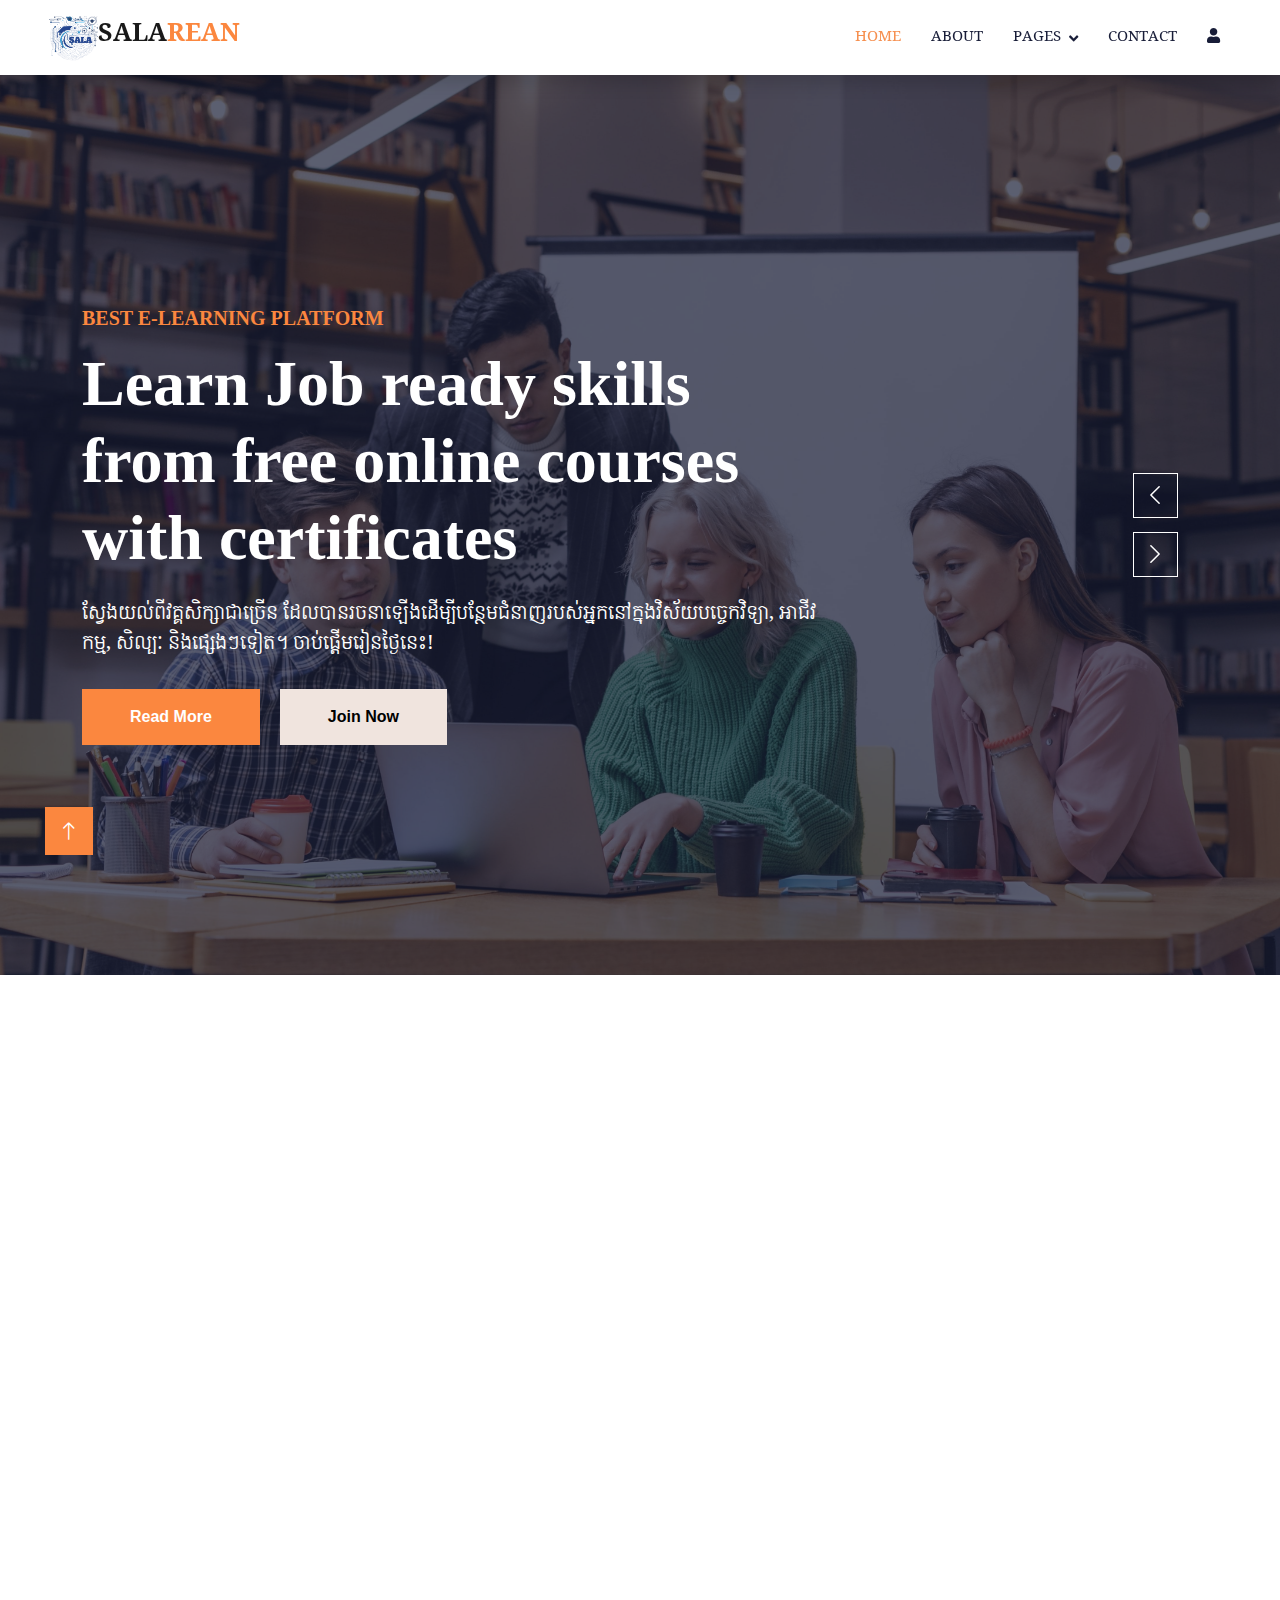
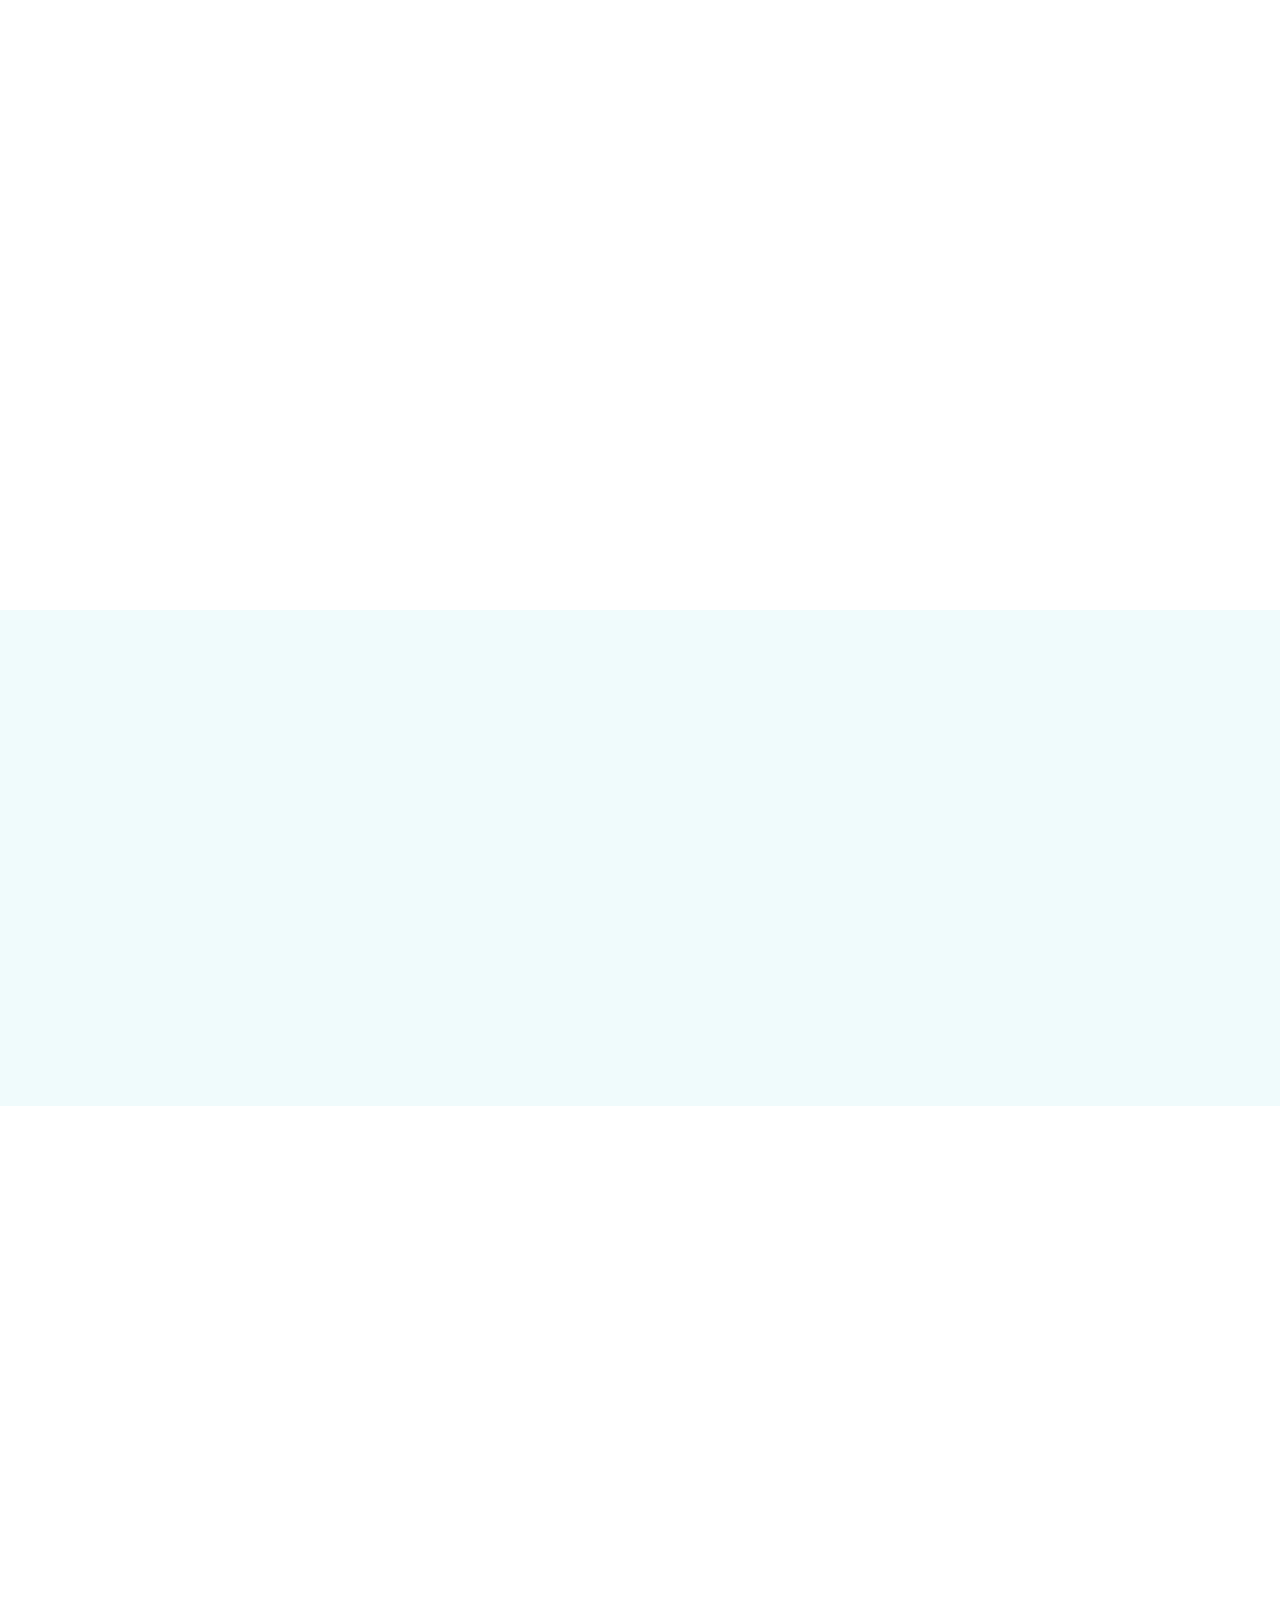
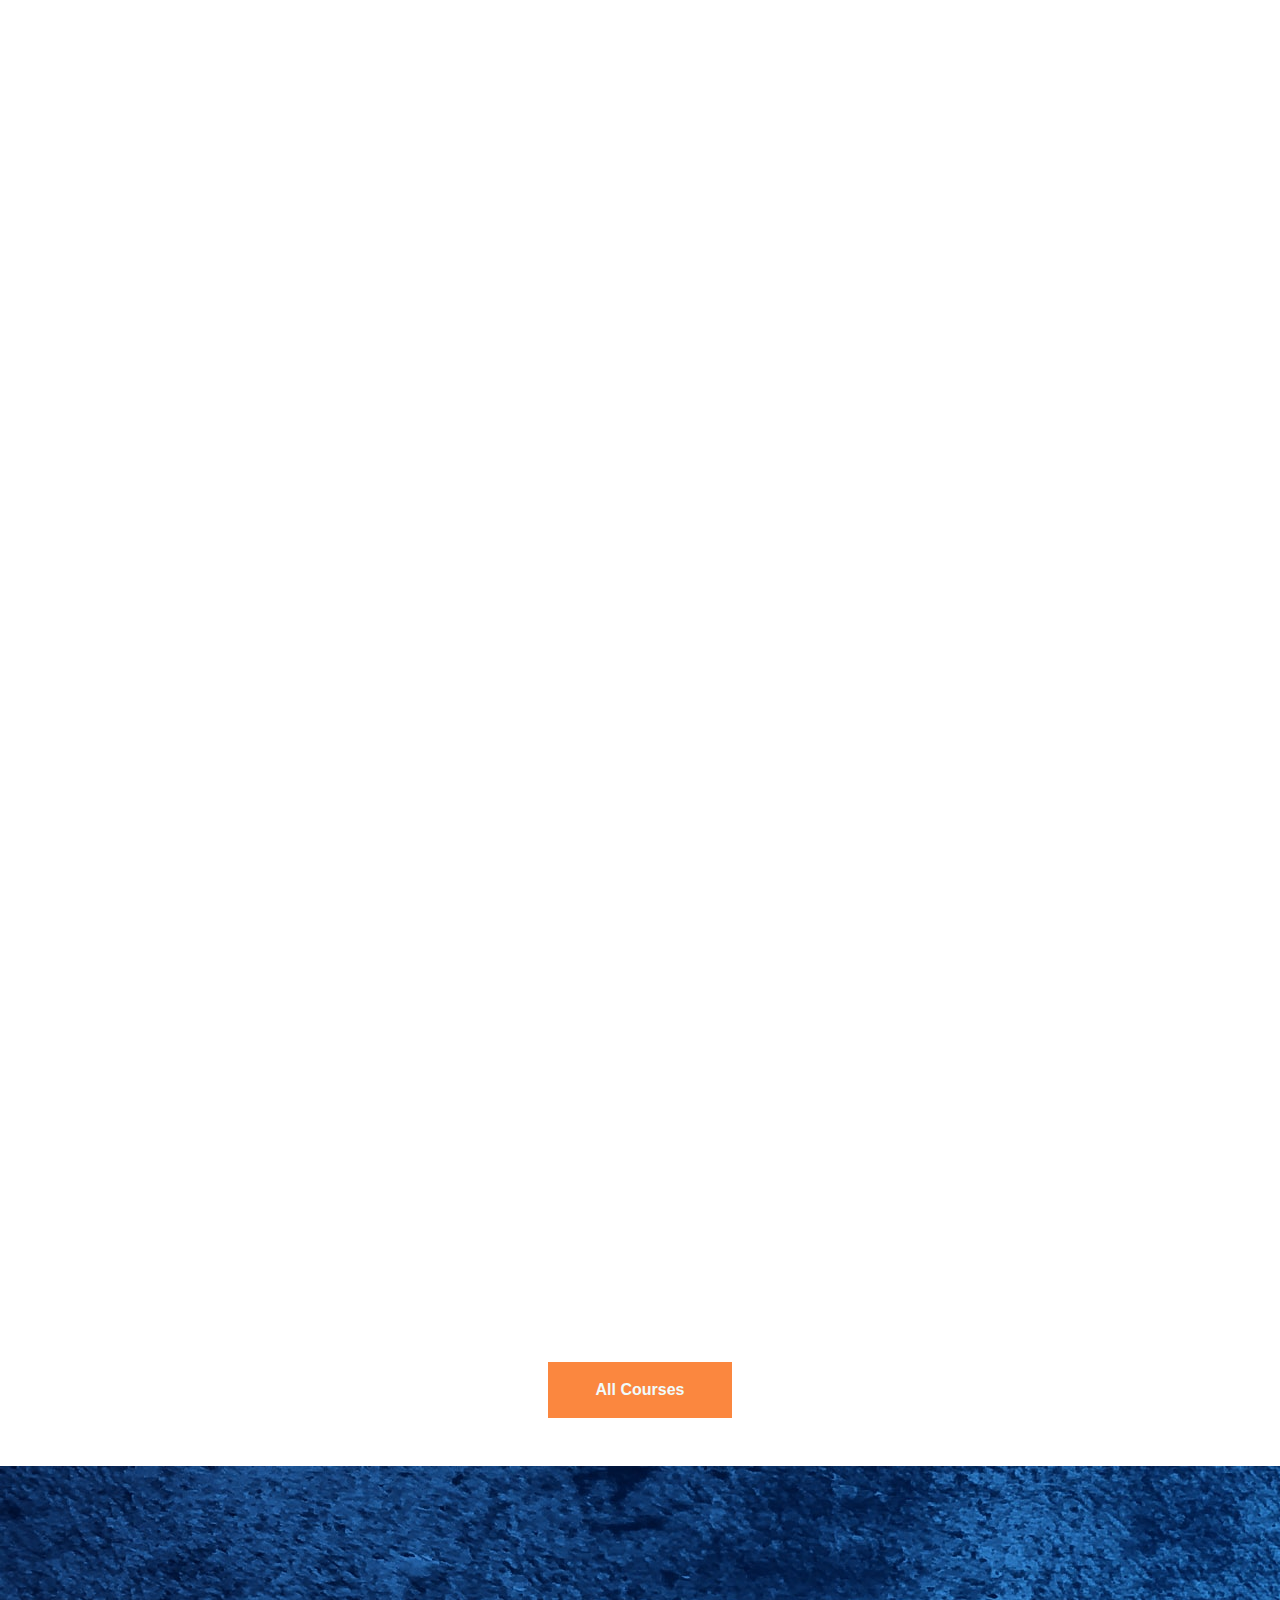
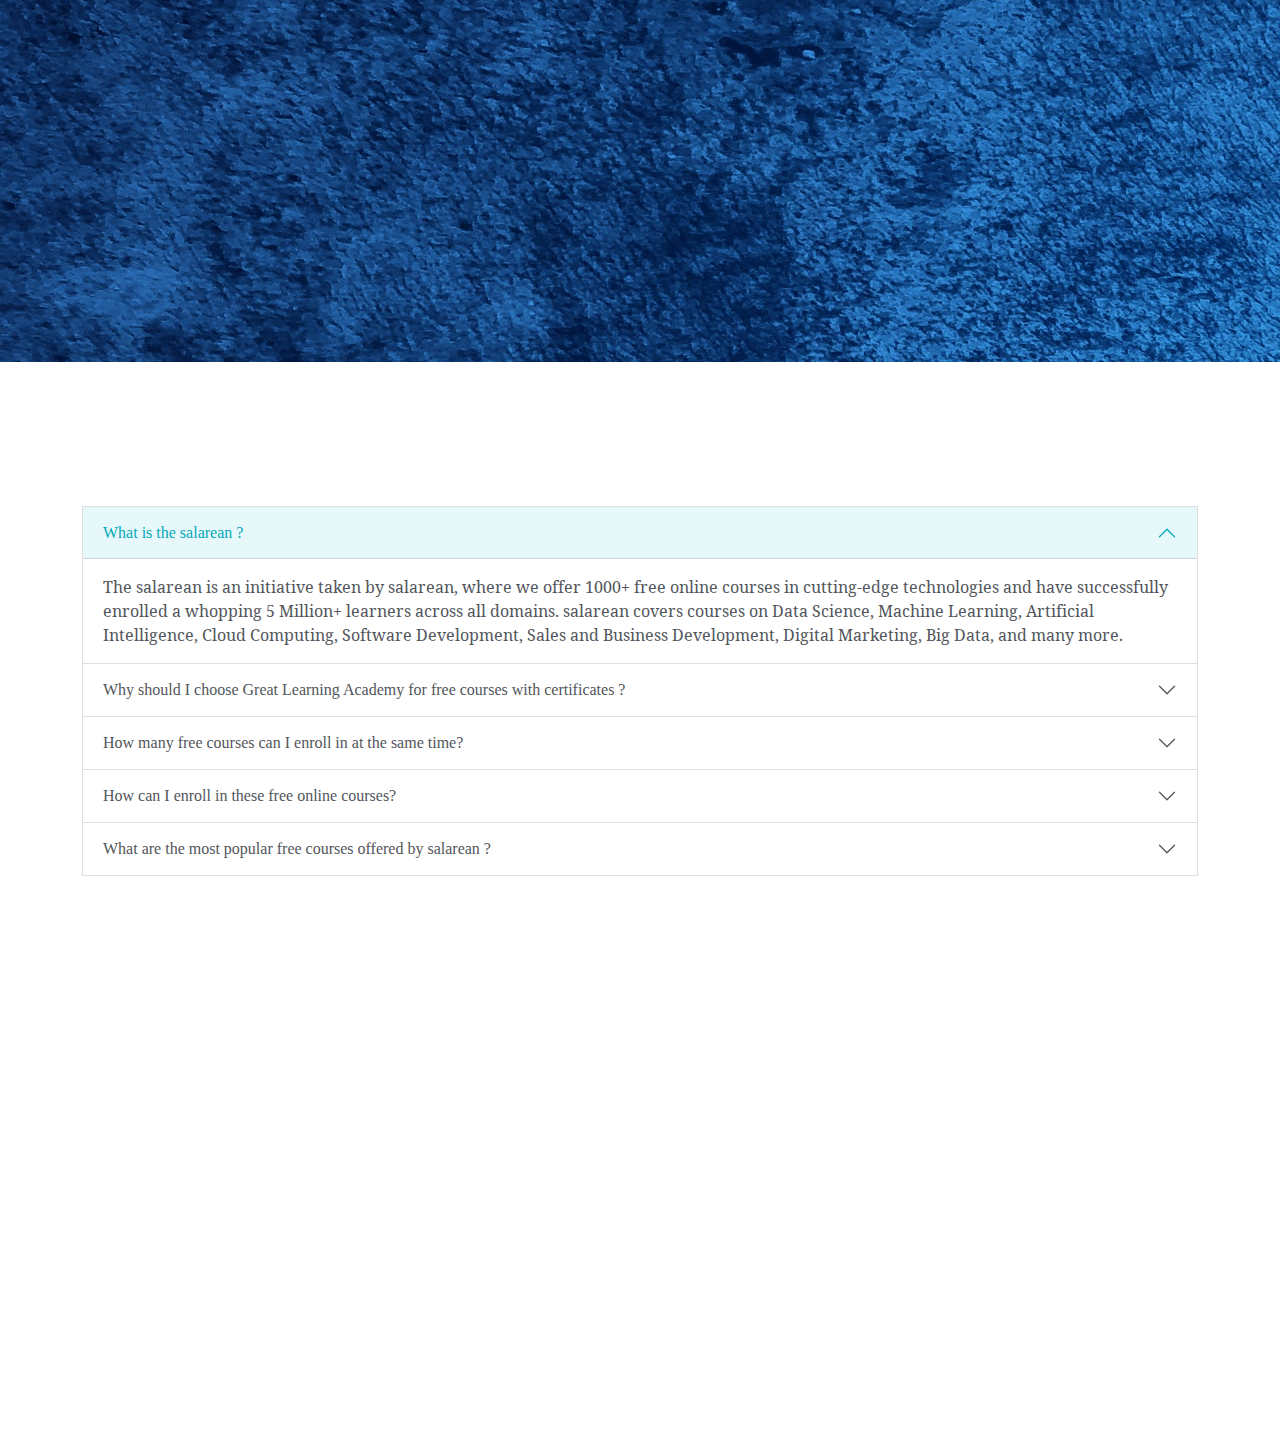
==== index.html @ c283421f "first commit" ====
<!DOCTYPE html>
<html lang="en">

<head>
    <meta charset="utf-8">
    <title>Sala Rean: About Us</title>
    <meta content="width=device-width, initial-scale=1.0" name="viewport">
    <meta content="" name="keywords">
    <meta content="" name="description">

    <!-- Favicon -->
    <link href="img/salarean.png" rel="icon">

    <!-- Google Web Fonts -->
    <link rel="preconnect" href="https://fonts.googleapis.com">
    <link rel="preconnect" href="https://fonts.gstatic.com" crossorigin>
    <link rel="preconnect" href="https://fonts.googleapis.com">
    <link rel="preconnect" href="https://fonts.gstatic.com" crossorigin>
    <link href="https://fonts.googleapis.com/css2?family=Koh+Santepheap:wght@100;300;400;700;900&display=swap" rel="stylesheet">

    <!-- Icon Font Stylesheet -->
    <link href="https://cdnjs.cloudflare.com/ajax/libs/font-awesome/5.10.0/css/all.min.css" rel="stylesheet">
    <link href="https://cdn.jsdelivr.net/npm/bootstrap-icons@1.4.1/font/bootstrap-icons.css" rel="stylesheet">

    <!-- Libraries Stylesheet -->
    <link href="lib/animate/animate.min.css" rel="stylesheet">
    <link href="lib/owlcarousel/assets/owl.carousel.min.css" rel="stylesheet">

    <!-- Customized Bootstrap Stylesheet -->
    <link href="css/bootstrap.min.css" rel="stylesheet">

    <!-- Template Stylesheet -->
    <link href="css/style.css" rel="stylesheet">
</head>

<body>
    <!-- Spinner Start -->
    <div id="spinner" class="show bg-white position-fixed translate-middle w-100 vh-100 top-50 start-50 d-flex align-items-center justify-content-center">
        <div class="spinner-border text-primary" style="width: 3rem; height: 3rem;" role="status">
            <span class="sr-only">Loading...</span>
        </div>
    </div>
    <!-- Spinner End -->


    <!-- Navbar Start -->
    <nav class="navbar navbar-expand-lg bg-white navbar-light shadow sticky-top p-0">
        <a href="index.html" class="navbar-brand d-flex align-items-center px-4 px-lg-5">
            <p class="m-0 fw-bold" style="font-size: 25px;"><img src="img/salarean.png" alt="" height="50px">SALA<span style="color: #fb873f;">REAN</span></p>
        </a>
        <button type="button" class="navbar-toggler me-4" data-bs-toggle="collapse" data-bs-target="#navbarCollapse">
            <span class="navbar-toggler-icon"></span>
        </button>
        <div class="collapse navbar-collapse" id="navbarCollapse">
            <div class="navbar-nav ms-auto p-4 p-lg-0">
                <a href="index.html" class="nav-item nav-link active">Home</a>
                <a href="about.html" class="nav-item nav-link">About</a>
                <div class="nav-item dropdown">
                    <a href="#" class="nav-link dropdown-toggle" data-bs-toggle="dropdown">Pages</a>
                    <div class="dropdown-menu fade-down m-0">
                        <a href="team.html" class="dropdown-item">Our Team</a>
                        <a href="testimonial.html" class="dropdown-item">Testimonial</a>

                    </div>
                </div>
                <a href="contact.html" class="nav-item nav-link">Contact</a>
                <a href="login.html" class="nav-item nav-link"><i class="fa fa-user"></i></a>
                <a href="#" class="nav-item nav-link">

                    <div id="google_translate_element">
                    </div>


                </a>
            </div>
        </div>
    </nav>
    <!-- Navbar End -->


    <!-- Carousel Start -->
    <div class="container-fluid p-0 mb-4">
        <div class="owl-carousel header-carousel position-relative">
            <div class="owl-carousel-item position-relative">
                <img class="img-fluid" src="img/carousel-1.jpg" alt="">
                <div class="position-absolute top-0 start-0 w-100 h-100 d-flex align-items-center" style="background: rgba(24, 29, 56, .7);">
                    <div class="container">
                        <div class="row justify-content-start">
                            <div class="col-sm-10 col-lg-8">
                                <h5 class=" text-uppercase mb-3 animated slideInDown" style="color: #fb873f;">Best E-learning platform</h5>
                                <h1 class="display-3 text-white animated slideInDown">Learn Job ready skills from free online courses with certificates</h1>
                                <p class="text-white mb-4 pb-2">ស្វែងយល់ពីវគ្គសិក្សាជាច្រើន ដែលបានរចនាឡើងដើម្បីបន្ថែមជំនាញរបស់អ្នកនៅក្នុងវិស័យបច្ចេកវិទ្យា, អាជីវកម្ម, សិល្បៈ និងផ្សេងៗទៀត។ ចាប់ផ្តើមរៀនថ្ងៃនេះ!</p>

                                <a href="about.html" class="btn btn-primary py-md-3 px-md-5 me-3 animated slideInLeft">Read More</a>
                                <a href="signup.html" class="btn btn-light py-md-3 px-md-5 animated slideInRight">Join
                                    Now</a>
                            </div>
                        </div>
                    </div>
                </div>
            </div>
            <div class="owl-carousel-item position-relative">
                <img class="img-fluid" src="img/carousel-2.jpg" alt="">
                <div class="position-absolute top-0 start-0 w-100 h-100 d-flex align-items-center" style="background: rgba(24, 29, 56, .7);">
                    <div class="container">
                        <div class="row justify-content-start">
                            <div class="col-sm-10 col-lg-8">
                                <h5 class=" text-uppercase mb-3 animated slideInDown" style="color: #fb873f;">Welcome to salarean</h5>
                                <h1 class="display-3 text-white animated slideInDown">Interactive Learning Experience
                                </h1>
                                <p class="text-white mb-4 pb-2">ចូលរួមជាមួយមេរៀនអន្តរកម្ម, កំណត់សំណួរ និងគម្រោង។ បទពិសោធន៍ការរៀនដោយផ្ទាល់ដែលធ្វើអោយអ្នកមានការចាប់អារម្មណ៍ និងមានមហិច្ឆេទ។</p>

                                <a href="about.html" class="btn btn-primary py-md-3 px-md-5 me-3 animated slideInLeft">Read More</a>
                                <a href="signup.html" class="btn btn-light py-md-3 px-md-5 animated slideInRight">Join
                                    Now</a>
                            </div>
                        </div>
                    </div>
                </div>
            </div>
        </div>
    </div>
    <!-- Carousel End -->


    <!-- Service Start -->
    <div class="container-xxl py-5">
        <div class="container">
            <div class="row g-2 text-center">
                <div class="col-12 wow fadeInUp" data-wow-delay="0.3s">
                    <h1 style="color: #fb873f;">Invest in your professional goals with salarean</h1>
                    <p class="mb-5">ទទួលបានការចូលប្រើដំណើរការយ៉ាងគ្មានគ្រោះថ្នាក់ទៅលើប្រហែល 90% នៃមេរៀន, គម្រោង, ការបណ្តុះបណ្តាលពិសេស និងបញ្ហាបញ្ជាក់វិជ្ជាជីវៈលើ Coursera ដែលត្រូវបានបង្រៀនដោយគ្រូបង្រៀនល្អបំផុត។</p>

                </div>
            </div>
            <div class="row g-4">
                <div class="col-lg-3 col-sm-6 wow fadeInUp" data-wow-delay="0.1s">
                    <div class="service-item text-center pt-3 shadow">
                        <div class="p-4">
                            <img src="img/icon1.png" alt="" width="60px" class="mb-4">
                            <h5 class="mb-3">Learn anything</h5>
                            <p>Explore any interest or trending topic, take prerequisites, and advance your skills</p>
                        </div>
                    </div>
                </div>
                <div class="col-lg-3 col-sm-6 wow fadeInUp" data-wow-delay="0.3s">
                    <div class="service-item text-center pt-3 shadow">
                        <div class="p-4">
                            <img src="img/icon2.png" alt="" width="60px" class="mb-4">
                            <h5 class="mb-3">Save money</h5>
                            <p>Spend less money on your learning if you plan to take multiple courses this year</p>
                        </div>
                    </div>
                </div>
                <div class="col-lg-3 col-sm-6 wow fadeInUp" data-wow-delay="0.5s">
                    <div class="service-item text-center pt-3 shadow">
                        <div class="p-4">
                            <img src="img/icon3.png" alt="" width="60px" class="mb-4">
                            <h5 class="mb-3">Flexible learning</h5>
                            <p>Learn at your own pace, move between multiple courses, or switch to a different course
                            </p>
                        </div>
                    </div>
                </div>
                <div class="col-lg-3 col-sm-6 wow fadeInUp" data-wow-delay="0.7s">
                    <div class="service-item text-center pt-3 shadow">
                        <div class="p-4">
                            <img src="img/icon4.png" alt="" width="60px" class="mb-4">
                            <h5 class="mb-3">Unlimited certificates</h5>
                            <p>Earn a certificate for every learning program that you complete at no additional cost</p>
                        </div>
                    </div>
                </div>
            </div>
        </div>
    </div>
    <!-- Service End -->


    <!-- About Start -->
    <div class="container-xxl py-5">
        <div class="container">
            <div class="row g-5">
                <div class="col-lg-6 wow fadeInUp" data-wow-delay="0.1s" style="min-height: 400px;">
                    <div class="position-relative h-100">
                        <img class="img-fluid position-absolute w-100 h-100" src="img/about.jpg" alt="" style="object-fit: cover;">
                    </div>
                </div>
                <div class="col-lg-6 wow fadeInUp" data-wow-delay="0.3s">
                    <h6 class="section-title bg-white text-start pe-3">About Us</h6>
                    <h1 class="mb-4" style="color: #fb873f;">Welcome to salarean</h1>
                    <p class="mb-4">At salarean, យើងជឿនឹងបទពិសោធន៍ការសិក្សាដែលអាចចូលដំណើរការបាន និងមានភាពច្នៃប្រឌិតដែលត្រូវបានប្ដូរតាមកាលវិភាគនិងស្ទីលការសិក្សារបស់អ្នក។ ចូលរួមជាមួយយើងក្នុងការទទួលយកអនាគតនៃការអប់រំ និងបើកកម្រិតសមត្ថភាពរបស់អ្នកជាមួយមេរៀនអនឡាញដែលជាដំណើរការសំខាន់របស់យើង។</p>
                    <p class="mb-4"> Welcom to salarean, ផ្លូវចូលរបស់អ្នកទៅកាន់ឱកាសការសិក្សាដែលគ្មានព្រំដែន។ យើងកត់សម្គាល់ក្នុងការធ្វើឱ្យការអប់រំកាន់តែប្រសើរ, ផ្តល់នូវប្រភេទមេរៀនជាច្រើនដែលត្រូវបានបង្រៀនដោយអ្នកជំនាញក្នុងវិស័យ។ បេសកកម្មរបស់យើងគឺការផ្តល់អំណាចដល់អ្នកសិក្សាសកល,
                        បង្កើតជាវេទិកាដែលមានភាពផ្តល់ជូនពីសហគមន៍ដែលជាពេលវេលាប្រហែលគ្មានខ្នាត។
                    </p>
                    <div class="row gy-2 gx-4 mb-4">
                        <div class="col-sm-6">
                            <p class="mb-0"><i class="fa fa-arrow-right  me-2"></i>Expert Instructors</p>
                        </div>
                        <div class="col-sm-6">
                            <p class="mb-0"><i class="fa fa-arrow-right me-2"></i>Live Interactive Sessions</p>
                        </div>
                        <div class="col-sm-6">
                            <p class="mb-0"><i class="fa fa-arrow-right me-2"></i>Comprehensive Course Catalog</p>
                        </div>
                        <div class="col-sm-6">
                            <p class="mb-0"><i class="fa fa-arrow-right me-2"></i>Community Engagement</p>
                        </div>
                        <div class="col-sm-6">
                            <p class="mb-0"><i class="fa fa-arrow-right me-2"></i>Personalized Learning Paths</p>
                        </div>
                        <div class="col-sm-6">
                            <p class="mb-0"><i class="fa fa-arrow-right me-2"></i>Certification and Recognition</p>
                        </div>
                    </div>
                    <a class="btn text-light py-3 px-5 mt-2" href="about.html">Read More</a>
                </div>
            </div>
        </div>
    </div>
    <!-- About End -->




    <!-- Banner-1 Start -->
    <div class="container-xxl py-5 pt-5 bg-light">
        <div class="container">
            <div class="row g-5 ">
                <div class="col-lg-6 p-5 wow fadeInUp" data-wow-delay="0.3s">

                    <h1 class="mb-4" style="color: #fb873f;">Explore Free Courses</h1>
                    <p class="mb-4">ចាប់ផ្តើមដំណើរការសិក្សារបស់អ្នកនៅ Great Learning Academy ដោយមិនគិតថ្លៃជាមួយមេរៀនមូលដ្ឋានខ្លីៗរបស់យើងក្នុងដែនកម្រិតជាច្រើនដែលត្រូវការជាពិសេស។</p>


                    <a class="btn text-light py-3 px-5 mt-2" href="signup.html">Start For Free</a>
                </div>
                <div class="col-lg-6 wow fadeInUp" data-wow-delay="0.1s" style="min-height: 400px;">
                    <div class="position-relative h-100">
                        <img class="img-fluid position-absolute w-100 h-100" src="img/banner-1.jpg" alt="" style="object-fit: cover;">
                    </div>
                </div>
            </div>
        </div>
    </div>
    <!-- Banner-1 End -->



    <!-- Categories Start -->
    <div class="container-xxl py-5 category">
        <div class="container">
            <div class="text-center wow fadeInUp" data-wow-delay="0.1s">
                <h6 class="section-title bg-white text-center px-3">Categories</h6>
                <h1 class="mb-5" style="color: #fb873f;">Popular Topics to Explore</h1>
            </div>
            <div class="row g-2 m-2">
                <div class="col-lg-3 col-md-6  text-center">
                    <div class="content shadow p-3 mb-2 wow fadeInUp" data-wow-delay="0.3s">

                        <img src="img/cat1.png" class="img-fluid" alt="categories"></i>

                        <h5 class="my-2">
                            <a href="#" class="text-center">Microsoft Excel</a>
                        </h5>
                    </div>
                </div>
                <div class="col-lg-3 col-md-6  text-center">
                    <div class="content shadow p-3 mb-2 wow fadeInUp" data-wow-delay="0.3s">

                        <img src="img/cat2.png" class="img-fluid" alt="categories"></i>

                        <h5 class="my-2">
                            <a href="#" class="text-center"> AWS</a>
                        </h5>
                    </div>
                </div>
                <div class="col-lg-3 col-md-6  text-center">
                    <div class="content shadow p-3 mb-2 wow fadeInUp" data-wow-delay="0.3s">

                        <img src="img/cat3.png" class="img-fluid" alt="categories"></i>

                        <h5 class="my-2">
                            <a href="#" class="text-center">Python</a>
                        </h5>
                    </div>
                </div>
                <div class="col-lg-3 col-md-6  text-center">
                    <div class="content shadow p-3 mb-2 wow fadeInUp" data-wow-delay="0.3s">

                        <img src="img/cat4.png" class="img-fluid" alt="categories"></i>

                        <h5 class="my-2">
                            <a href="#" class="text-center">Java</a>
                        </h5>
                    </div>
                </div>
                <div class="col-lg-3 col-md-6  text-center">
                    <div class="content shadow p-3 mb-2 wow fadeInUp" data-wow-delay="0.3s">

                        <img src="img/cat5.png" class="img-fluid" alt="categories"></i>

                        <h5 class="my-2">
                            <a href="#" class="text-center">Web Design</a>
                        </h5>
                    </div>
                </div>
                <div class="col-lg-3 col-md-6  text-center">
                    <div class="content shadow p-3 mb-2 wow fadeInUp" data-wow-delay="0.3s">

                        <img src="img/cat6.png" class="img-fluid" alt="categories"></i>

                        <h5 class="my-2">
                            <a href="#" class="text-center">Web Development</a>
                        </h5>
                    </div>
                </div>
                <div class="col-lg-3 col-md-6  text-center">
                    <div class="content shadow p-3 mb-2 wow fadeInUp" data-wow-delay="0.3s">

                        <img src="img/cat7.png" class="img-fluid" alt="categories"></i>

                        <h5 class="my-2">
                            <a href="#" class="text-center">MySQL</a>
                        </h5>
                    </div>
                </div>
                <div class="col-lg-3 col-md-6  text-center">
                    <div class="content shadow p-3 mb-2 wow fadeInUp" data-wow-delay="0.3s">

                        <img src="img/cat8.png" class="img-fluid" alt="categories"></i>

                        <h5 class="my-2">
                            <a href="#" class="text-center">UI/UX Design</a>
                        </h5>
                    </div>
                </div>
            </div>
        </div>
    </div>
    <!-- Categories End -->


    <!-- Courses Start -->
    <div class="container-xxl py-5">
        <div class="container">
            <div class="text-center wow fadeInUp" data-wow-delay="0.1s">
                <h6 class="section-title bg-white text-center px-3">Popular Courses</h6>
                <h1 class="mb-5" style="color: #fb873f;">Explore new and trending free online courses</h1>
            </div>
            <div class="row g-4 py-2">
                <div class="col-lg-3 col-md-6 wow fadeInUp" data-wow-delay="0.1s">
                    <div class="course-item shadow">
                        <div class="position-relative overflow-hidden text-light image">
                            <img class="img-fluid" src="img/course-1.jpg" alt="">
                            <div style="position:absolute;top: 15px;left: 16px; font-size:12px; border-radius:3px; background-color:#fb873f;" class="px-2 py-1 fw-bold text-uppercase">FREE</div>

                        </div>
                        <div class="p-2 pb-0">

                            <h5 class="mb-1"><a href="single.html" class="text-dark">HTML Course for Beginners </a></h5>
                        </div>
                        <div class="d-flex">
                            <small class="flex-fill text-center py-1 px-2"><i class="fa fa-star text-warning me-2"></i>
                                4.55</small>
                            <small class="flex-fill text-center py-1 px-2"><i class="fa fa-user-graduate me-2"></i>5.8L+
                                Learners
                            </small>
                            <small class="flex-fill text-center py-1 px-2"><i
                                    class="fa fa-user me-2"></i>Beginner</small>
                        </div>
                        <div class="d-flex">
                            <small class="flex-fill text-left p-2 px-2"><i class="fa fa-clock me-2"></i>2.0
                                Hrs</small>
                            <small class="py-1 px-2 fw-bold fs-6 text-center">₹ 0</small>
                            <small class=" text-primary py-1 px-2 fw-bold fs-6" style="float:right;"><a href="#">Enroll
                                    Now </a><i class="fa fa-chevron-right me-2 fs-10"></i></small>
                        </div>
                    </div>
                </div>
                <div class="col-lg-3 col-md-6 wow fadeInUp" data-wow-delay="0.1s">
                    <div class="course-item shadow">
                        <div class="position-relative overflow-hidden text-light image">
                            <img class="img-fluid" src="img/course-2.jpg" alt="">
                            <div style="position:absolute;top: 15px;left: 16px; font-size:12px; border-radius:3px; background-color:#0ed44c;" class="px-2 py-1 fw-bold text-uppercase">PAID</div>

                        </div>
                        <div class="p-2 pb-0">

                            <h5 class="mb-1">Front End Development-CSS
                            </h5>
                        </div>
                        <div class="d-flex">
                            <small class="flex-fill text-center py-1 px-2"><i class="fa fa-star text-warning me-2"></i>
                                4.55</small>
                            <small class="flex-fill text-center py-1 px-2"><i class="fa fa-user-graduate me-2"></i>5.2L+
                                Learners
                            </small>
                            <small class="flex-fill text-center py-1 px-2"><i
                                    class="fa fa-user me-2"></i>Beginner</small>
                        </div>
                        <div class="d-flex">
                            <small class="flex-fill text-left p-2 px-2"><i class="fa fa-clock me-2"></i>4.0
                                Hrs</small>
                            <small class="py-1 px-2 fw-bold fs-6 text-center">₹ 199</small>
                            <small class=" text-primary py-1 px-2 fw-bold fs-6" style="float:right;"><a href="#">Enroll
                                    Now </a><i class="fa fa-chevron-right me-2 fs-10"></i></small>
                        </div>
                    </div>
                </div>
                <div class="col-lg-3 col-md-6 wow fadeInUp" data-wow-delay="0.1s">
                    <div class="course-item shadow">
                        <div class="position-relative overflow-hidden text-light image">
                            <img class="img-fluid" src="img/course-3.jpg" alt="">
                            <div style="position:absolute;top: 15px;left: 16px; font-size:12px; border-radius:3px; background-color:#fb873f;" class="px-2 py-1 fw-bold text-uppercase">FREE</div>

                        </div>
                        <div class="p-2 pb-0">

                            <h5 class="mb-1">Introduction to JavaScript
                            </h5>
                        </div>
                        <div class="d-flex">
                            <small class="flex-fill text-center py-1 px-2"><i class="fa fa-star text-warning me-2"></i>
                                4.46</small>
                            <small class="flex-fill text-center py-1 px-2"><i class="fa fa-user-graduate me-2"></i>76L+
                                Learners
                            </small>
                            <small class="flex-fill text-center py-1 px-2"><i
                                    class="fa fa-user me-2"></i>Beginner</small>
                        </div>
                        <div class="d-flex">
                            <small class="flex-fill text-left p-2 px-2"><i class="fa fa-clock me-2"></i>2.5
                                Hrs</small>
                            <small class="py-1 px-2 fw-bold fs-6 text-center">₹ 0</small>
                            <small class=" text-primary py-1 px-2 fw-bold fs-6" style="float:right;"><a href="#">Enroll
                                    Now </a><i class="fa fa-chevron-right me-2 fs-10"></i></small>
                        </div>
                    </div>
                </div>
                <div class="col-lg-3 col-md-6 wow fadeInUp" data-wow-delay="0.1s">
                    <div class="course-item shadow">
                        <div class="position-relative overflow-hidden text-light image">
                            <img class="img-fluid" src="img/course-4.jpg" alt="">
                            <div style="position:absolute;top: 15px;left: 16px; font-size:12px; border-radius:3px; background-color:#0ed44c;" class="px-2 py-1 fw-bold text-uppercase">PAID</div>

                        </div>
                        <div class="p-2 pb-0">

                            <h5 class="mb-1">Python Programming
                            </h5>
                        </div>
                        <div class="d-flex">
                            <small class="flex-fill text-center py-1 px-2"><i class="fa fa-star text-warning me-2"></i>
                                3.54</small>
                            <small class="flex-fill text-center py-1 px-2"><i class="fa fa-user-graduate me-2"></i>3.3L+
                                Learners
                            </small>
                            <small class="flex-fill text-center py-1 px-2"><i
                                    class="fa fa-user me-2"></i>Beginner</small>
                        </div>
                        <div class="d-flex">
                            <small class="flex-fill text-left p-2 px-2"><i class="fa fa-clock me-2"></i>3.0
                                Hrs</small>
                            <small class="py-1 px-2 fw-bold fs-6 text-center">₹ 299</small>
                            <small class=" text-primary py-1 px-2 fw-bold fs-6" style="float:right;"><a href="#">Enroll
                                    Now </a><i class="fa fa-chevron-right me-2 fs-10"></i></small>
                        </div>
                    </div>
                </div>
                <div class="col-lg-3 col-md-6 wow fadeInUp" data-wow-delay="0.1s">
                    <div class="course-item shadow">
                        <div class="position-relative overflow-hidden text-light image">
                            <img class="img-fluid" src="img/course-5.jpg" alt="">
                            <div style="position:absolute;top: 15px;left: 16px; font-size:12px; border-radius:3px; background-color:#fb873f;" class="px-2 py-1 fw-bold text-uppercase">FREE</div>

                        </div>
                        <div class="p-2 pb-0">

                            <h5 class="mb-1">SQL for Data Science
                            </h5>
                        </div>
                        <div class="d-flex">
                            <small class="flex-fill text-center py-1 px-1"><i class="fa fa-star text-warning me-2"></i>
                                4.54</small>
                            <small class="flex-fill text-center py-1 px-1"><i class="fa fa-user-graduate me-2"></i>1.3L+
                                Learners
                            </small>
                            <small class="flex-fill text-center py-1 px-1"><i
                                    class="fa fa-user me-2"></i>Intermediate</small>
                        </div>
                        <div class="d-flex">
                            <small class="flex-fill text-left p-2 px-2"><i class="fa fa-clock me-2"></i>5.0
                                Hrs</small>
                            <small class="py-1 px-2 fw-bold fs-6 text-center">₹ 0</small>
                            <small class=" text-primary py-1 px-2 fw-bold fs-6" style="float:right;"><a href="#">Enroll
                                    Now </a><i class="fa fa-chevron-right me-2 fs-10"></i></small>
                        </div>
                    </div>
                </div>
                <div class="col-lg-3 col-md-6 wow fadeInUp" data-wow-delay="0.1s">
                    <div class="course-item shadow">
                        <div class="position-relative overflow-hidden text-light image">
                            <img class="img-fluid" src="img/course-6.jpg" alt="">
                            <div style="position:absolute;top: 15px;left: 16px; font-size:12px; border-radius:3px; background-color:#fb873f;" class="px-2 py-1 fw-bold text-uppercase">FREE</div>

                        </div>
                        <div class="p-2 pb-0">

                            <h5 class="mb-1">ChatGPT for Beginners
                            </h5>
                        </div>
                        <div class="d-flex">
                            <small class="flex-fill text-center py-1 px-2"><i class="fa fa-star text-warning me-2"></i>
                                3.55</small>
                            <small class="flex-fill text-center py-1 px-2"><i class="fa fa-user-graduate me-2"></i>3.5L+
                                Learners
                            </small>
                            <small class="flex-fill text-center py-1 px-2"><i
                                    class="fa fa-user me-2"></i>Beginner</small>
                        </div>
                        <div class="d-flex">
                            <small class="flex-fill text-left p-2 px-2"><i class="fa fa-clock me-2"></i>4.5
                                Hrs</small>
                            <small class="py-1 px-2 fw-bold fs-6 text-center">₹ 0</small>
                            <small class=" text-primary py-1 px-2 fw-bold fs-6" style="float:right;"><a href="#">Enroll
                                    Now </a><i class="fa fa-chevron-right me-2 fs-10"></i></small>
                        </div>
                    </div>
                </div>
                <div class="col-lg-3 col-md-6 wow fadeInUp" data-wow-delay="0.1s">
                    <div class="course-item shadow">
                        <div class="position-relative overflow-hidden text-light image">
                            <img class="img-fluid" src="img/course-7.jpg" alt="">
                            <div style="position:absolute;top: 15px;left: 16px; font-size:12px; border-radius:3px; background-color:#fb873f;" class="px-2 py-1 fw-bold text-uppercase">FREE</div>

                        </div>
                        <div class="p-2 pb-0">

                            <h5 class="mb-1">AWS for Beginners
                            </h5>
                        </div>
                        <div class="d-flex">
                            <small class="flex-fill text-center py-1 px-2"><i class="fa fa-star text-warning me-2"></i>
                                4.53</small>
                            <small class="flex-fill text-center py-1 px-2"><i class="fa fa-user-graduate me-2"></i>1L+
                                Learners
                            </small>
                            <small class="flex-fill text-center py-1 px-2"><i
                                    class="fa fa-user me-2"></i>Beginner</small>
                        </div>
                        <div class="d-flex">
                            <small class="flex-fill text-left p-2 px-2"><i class="fa fa-clock me-2"></i>3.0
                                Hrs</small>
                            <small class="py-1 px-2 fw-bold fs-6 text-center">₹ 0</small>
                            <small class=" text-primary py-1 px-2 fw-bold fs-6" style="float:right;"><a href="#">Enroll
                                    Now </a><i class="fa fa-chevron-right me-2 fs-10"></i></small>
                        </div>
                    </div>
                </div>
                <div class="col-lg-3 col-md-6 wow fadeInUp" data-wow-delay="0.1s">
                    <div class="course-item shadow">
                        <div class="position-relative overflow-hidden text-light image">
                            <img class="img-fluid" src="img/course-8.jpg" alt="">
                            <div style="position:absolute;top: 15px;left: 16px; font-size:12px; border-radius:3px; background-color:#0ed44c;" class="px-2 py-1 fw-bold text-uppercase">PAID</div>

                        </div>
                        <div class="p-2 pb-0">

                            <h5 class="mb-1">Microsoft Azure Essentials
                            </h5>
                        </div>
                        <div class="d-flex">
                            <small class="flex-fill text-center py-1 px-1"><i class="fa fa-star text-warning me-2"></i>
                                4.64</small>
                            <small class="flex-fill text-center py-1 px-1"><i class="fa fa-user-graduate me-2"></i>4.4L+
                                Learners
                            </small>
                            <small class="flex-fill text-center py-1 px-1"><i
                                    class="fa fa-user me-2"></i>Intermediate</small>
                        </div>
                        <div class="d-flex">
                            <small class="flex-fill text-left p-2 px-2"><i class="fa fa-clock me-2"></i>3.5
                                Hrs</small>
                            <small class="py-1 px-2 fw-bold fs-6 text-center">₹ 149</small>
                            <small class=" text-primary py-1 px-2 fw-bold fs-6" style="float:right;"><a href="#">Enroll
                                    Now </a><i class="fa fa-chevron-right me-2 fs-10"></i></small>
                        </div>
                    </div>
                </div>
                <div class="col-lg-3 col-md-6 wow fadeInUp" data-wow-delay="0.1s">
                    <div class="course-item shadow">
                        <div class="position-relative overflow-hidden text-light image">
                            <img class="img-fluid" src="img/course-9.jpg" alt="">
                            <div style="position:absolute;top: 15px;left: 16px; font-size:12px; border-radius:3px; background-color:#fb873f;" class="px-2 py-1 fw-bold text-uppercase">FREE</div>

                        </div>
                        <div class="p-2 pb-0">

                            <h5 class="mb-1">Introduction to MS Excel</h5>
                        </div>
                        <div class="d-flex">
                            <small class="flex-fill text-center py-1 px-2"><i class="fa fa-star text-warning me-2"></i>
                                4.6</small>
                            <small class="flex-fill text-center py-1 px-2"><i class="fa fa-user-graduate me-2"></i>4.2L+
                                Learners
                            </small>
                            <small class="flex-fill text-center py-1 px-2"><i
                                    class="fa fa-user me-2"></i>Beginner</small>
                        </div>
                        <div class="d-flex">
                            <small class="flex-fill text-left p-2 px-2"><i class="fa fa-clock me-2"></i>3.5
                                Hrs</small>
                            <small class="py-1 px-2 fw-bold fs-6 text-center">₹ 0</small>
                            <small class=" text-primary py-1 px-2 fw-bold fs-6" style="float:right;"><a href="#">Enroll
                                    Now </a><i class="fa fa-chevron-right me-2 fs-10"></i></small>
                        </div>
                    </div>
                </div>
                <div class="col-lg-3 col-md-6 wow fadeInUp" data-wow-delay="0.1s">
                    <div class="course-item shadow">
                        <div class="position-relative overflow-hidden text-light image">
                            <img class="img-fluid" src="img/course-10.jpg" alt="">
                            <div style="position:absolute;top: 15px;left: 16px; font-size:12px; border-radius:3px; background-color:#0ed44c;" class="px-2 py-1 fw-bold text-uppercase">PAID</div>

                        </div>
                        <div class="p-2 pb-0">

                            <h5 class="mb-1">Statistics For Data Science


                            </h5>
                        </div>
                        <div class="d-flex">
                            <small class="flex-fill text-center py-1 px-1"><i class="fa fa-star text-warning me-2"></i>
                                4.55</small>
                            <small class="flex-fill text-center py-1 px-1"><i class="fa fa-user-graduate me-2"></i>5.3L+
                                Learners
                            </small>
                            <small class="flex-fill text-center py-1 px-1"><i
                                    class="fa fa-user me-2"></i>Intermediate</small>
                        </div>
                        <div class="d-flex">
                            <small class="flex-fill text-left p-2 px-2"><i class="fa fa-clock me-2"></i>2.5
                                Hrs</small>
                            <small class="py-1 px-2 fw-bold fs-6 text-center">₹ 299</small>
                            <small class=" text-primary py-1 px-2 fw-bold fs-6" style="float:right;"><a href="#">Enroll
                                    Now </a><i class="fa fa-chevron-right me-2 fs-10"></i></small>
                        </div>
                    </div>
                </div>
                <div class="col-lg-3 col-md-6 wow fadeInUp" data-wow-delay="0.1s">
                    <div class="course-item shadow">
                        <div class="position-relative overflow-hidden text-light image">
                            <img class="img-fluid" src="img/course-11.jpg" alt="">
                            <div style="position:absolute;top: 15px;left: 16px; font-size:12px; border-radius:3px; background-color:#fb873f;" class="px-2 py-1 fw-bold text-uppercase">FREE</div>

                        </div>
                        <div class="p-2 pb-0">

                            <h5 class="mb-1">Java Programming
                            </h5>
                        </div>
                        <div class="d-flex">
                            <small class="flex-fill text-center py-1 px-2"><i class="fa fa-star text-warning me-2"></i>
                                4.45</small>
                            <small class="flex-fill text-center py-1 px-2"><i class="fa fa-user-graduate me-2"></i>5L+
                                Learners
                            </small>
                            <small class="flex-fill text-center py-1 px-2"><i
                                    class="fa fa-user me-2"></i>Beginner</small>
                        </div>
                        <div class="d-flex">
                            <small class="flex-fill text-left p-2 px-2"><i class="fa fa-clock me-2"></i>2.0
                                Hrs</small>
                            <small class="py-1 px-2 fw-bold fs-6 text-center">₹ 0</small>
                            <small class=" text-primary py-1 px-2 fw-bold fs-6" style="float:right;"><a href="#">Enroll
                                    Now </a><i class="fa fa-chevron-right me-2 fs-10"></i></small>
                        </div>
                    </div>
                </div>
                <div class="col-lg-3 col-md-6 wow fadeInUp" data-wow-delay="0.1s">
                    <div class="course-item shadow">
                        <div class="position-relative overflow-hidden text-light image">
                            <img class="img-fluid" src="img/course-12.png" alt="">
                            <div style="position:absolute;top: 15px;left: 16px; font-size:12px; border-radius:3px; background-color:#fb873f;" class="px-2 py-1 fw-bold text-uppercase">FREE</div>

                        </div>
                        <div class="p-2 pb-0">

                            <h5 class="mb-1">C for Beginners
                            </h5>
                        </div>
                        <div class="d-flex">
                            <small class="flex-fill text-center py-1 px-2"><i class="fa fa-star text-warning me-2"></i>
                                4.5</small>
                            <small class="flex-fill text-center py-1 px-2"><i class="fa fa-user-graduate me-2"></i>1.1L+
                                Learners
                            </small>
                            <small class="flex-fill text-center py-1 px-2"><i
                                    class="fa fa-user me-2"></i>Beginner</small>
                        </div>
                        <div class="d-flex">
                            <small class="flex-fill text-left p-2 px-2"><i class="fa fa-clock me-2"></i>1.5
                                Hrs</small>
                            <small class="py-1 px-2 fw-bold fs-6 text-center">₹ 0</small>
                            <small class=" text-primary py-1 px-2 fw-bold fs-6" style="float:right;"><a href="#">Enroll
                                    Now </a><i class="fa fa-chevron-right me-2 fs-10"></i></small>
                        </div>
                    </div>
                </div>
            </div>

        </div>
    </div>
    <div class="container text-center">
        <a class="btn text-light py-3 px-5 mt-2 mb-5" href="courses.html">All Courses</a>
    </div>
    <!-- Courses End -->


    <!-- Banner-2 Start -->
    <section class="pb-5" style="background: url('img/banner-3.jpg');">
        <div class="container-xxl mt-5">
            <div class="container">
                <div class="row g-5 ">

                    <div class="col-lg-6 wow fadeInUp" data-wow-delay="0.1s" style="min-height: 400px;">
                        <div class="position-relative h-100">
                            <img class="img-fluid position-absolute w-100 h-100 bg-light" src="img/banner-2.png" alt="" style="object-fit: cover;">
                        </div>
                    </div>

                    <div class="col-lg-6 p-5 wow fadeInUp" data-wow-delay="0.3s">

                        <h1 class="mb-4" style="color: #fb873f;">Become an Instructor</h1>
                        <p class="mb-4 text-white">គ្រូបង្រៀនពីទូទាំងប្រទេសបង្រៀនសិស្ស។ យើងផ្តល់ឧបករណ៍ និងជំនាញដើម្បីបង្រៀនអ្វីដែលអ្នកចូលចិត្ត។</p>


                        <a class="btn text-light py-3 mt-2" href="instructor.html">Start Teaching Today</a>
                    </div>

                </div>
            </div>
        </div>
    </section>
    <!-- Banner-2 End -->

    <!-- FAQ Start  -->
    <div class="container-xxl py-5 category">
        <div class="container">
            <div class="text-center wow fadeInUp" data-wow-delay="0.1s">

                <h1 class="mb-5">Frequently Asked Questions</h1>
            </div>
            <div class="row g-2">
                <div class="col-12">
                    <div class="accordion" id="accordionExample">
                        <div class="accordion-item">
                            <h2 class="accordion-header">
                                <button class="accordion-button" type="button" data-bs-toggle="collapse" data-bs-target="#collapseOne" aria-expanded="true" aria-controls="collapseOne">
                                What is the salarean ?
                            </button>
                            </h2>
                            <div id="collapseOne" class="accordion-collapse collapse show" data-bs-parent="#accordionExample">
                                <div class="accordion-body">
                                    The salarean is an initiative taken by salarean, where we offer 1000+ free online courses in cutting-edge technologies and have successfully enrolled a whopping 5 Million+ learners across all domains. salarean covers courses on Data Science, Machine Learning,
                                    Artificial Intelligence, Cloud Computing, Software Development, Sales and Business Development, Digital Marketing, Big Data, and many more.
                                </div>
                            </div>
                        </div>
                        <div class="accordion-item">
                            <h2 class="accordion-header">
                                <button class="accordion-button collapsed" type="button" data-bs-toggle="collapse" data-bs-target="#collapseTwo" aria-expanded="false" aria-controls="collapseTwo">
                                Why should I choose Great Learning Academy for free courses with certificates ?
                            </button>
                            </h2>
                            <div id="collapseTwo" class="accordion-collapse collapse" data-bs-parent="#accordionExample">
                                <div class="accordion-body">
                                    Great Learning Academy is an excellent choice for free courses with certificates because of the high quality of the learning content. The courses are well-crafted, offer a great learning experience, and are interactive and engaging, making them ideal
                                    for learners in identifying what works best for their career goals.
                                </div>
                            </div>
                        </div>
                        <div class="accordion-item">
                            <h2 class="accordion-header">
                                <button class="accordion-button collapsed" type="button" data-bs-toggle="collapse" data-bs-target="#collapseThree" aria-expanded="false" aria-controls="collapseThree">
                                How many free courses can I enroll in at the same time?
                            </button>
                            </h2>
                            <div id="collapseThree" class="accordion-collapse collapse" data-bs-parent="#accordionExample">
                                <div class="accordion-body">
                                    You can simultaneously enroll in multiple courses at salarean.
                                </div>
                            </div>
                        </div>
                        <div class="accordion-item">
                            <h2 class="accordion-header">
                                <button class="accordion-button collapsed" type="button" data-bs-toggle="collapse" data-bs-target="#collapseFour" aria-expanded="false" aria-controls="collapseFour">
                                How can I enroll in these free online courses?
                              </button>
                            </h2>
                            <div id="collapseFour" class="accordion-collapse collapse" data-bs-parent="#accordionExample">
                                <div class="accordion-body">
                                    You can click on the “Sign Up” button at the top-right of the page and register with your email address, or you can sign up using your Google Account.
                                </div>
                            </div>
                        </div>
                        <div class="accordion-item">
                            <h2 class="accordion-header">
                                <button class="accordion-button collapsed" type="button" data-bs-toggle="collapse" data-bs-target="#collapseFive" aria-expanded="false" aria-controls="collapseFive">
                                What are the most popular free courses offered by salarean ?
                              </button>
                            </h2>
                            <div id="collapseFive" class="accordion-collapse collapse" data-bs-parent="#accordionExample">
                                <div class="accordion-body">
                                    salarean focuses on in-demand concepts and skills, where learners can develop industry-relevant knowledge in their chosen sector. It provides a wide range of courses in prestigious fields, assisting learners across the globe in achieving their professional
                                    goals.

                                    <p>Some of the most popular free courses offered by salarean that are in high demand today include:</p>
                                    <ul>
                                        <li>Free Data Science Courses</li>
                                        <li>Free Artificial Intelligence Courses</li>
                                        <li>Free Software Courses</li>
                                        <li>Free Cloud Computing Courses</li>
                                    </ul>
                                </div>
                            </div>
                        </div>
                    </div>
                </div>
            </div>
        </div>
    </div>
    <!-- FAQ End  -->

    <!-- Footer Start -->
    <div class="container-fluid bg-dark text-light footer pt-5 mt-5 wow fadeIn" data-wow-delay="0.1s">
        <div class="container py-5">
            <div class="row g-5">
                <div class="col-lg-4 col-md-6">
                    <h4 class="text-white mb-3">Quick Link</h4>
                    <p><a class="text-light" href="about.html">About Us</a></p>
                    <p><a class="text-light" href="contact.html">Contact Us</a></p>
                    <p><a class="text-light" href="">Privacy Policy</a></p>
                    <p><a class="text-light" href="">Terms & Condition</a></p>
                    <p><a class="text-light" href="">FAQs & Help</a></p>
                </div>
                <div class="col-lg-4 col-md-6">
                    <h4 class="text-white mb-3">Contact</h4>
                    <p class="mb-2"><i class="fa fa-map-marker-alt me-3"></i>Royal phnom penh</p>
                    <p class="mb-2"><i class="fa fa-phone-alt me-3"></i>017-860-948</p>
                    <p class="mb-2"><i class="fa fa-envelope me-3"></i>ansovichea25@gmail.com</p>
                    <div class="d-flex pt-2">
                        <a class="btn btn-outline-light btn-social" href=""><i class="fab fa-twitter"></i></a>
                        <a class="btn btn-outline-light btn-social" href=""><i class="fab fa-facebook-f"></i></a>
                        <a class="btn btn-outline-light btn-social" href=""><i class="fab fa-youtube"></i></a>
                        <a class="btn btn-outline-light btn-social" href=""><i class="fab fa-linkedin-in"></i></a>
                    </div>
                </div>

                <div class="col-lg-4 col-md-6">
                    <h4 class="text-white mb-3">Subscribe to our Newsletter</h4>
                    <p>Subscribe now and join our growing community of learners committed to lifelong education! </p>
                    <div class="position-relative mx-auto" style="max-width: 400px;">
                        <form action="#">
                            <input class="form-control border-0 w-100 py-3 ps-4 pe-5" type="email" placeholder="Your email" required>
                            <button type="submit" class="btn btn-primary py-2 position-absolute top-0 end-0 mt-2 me-2"><a
                                    href="mailto:keertidvcorai@gmail.com">Subscribe</a></button>
                        </form>
                    </div>
                </div>
            </div>
        </div>
        <div class="container">
            <div class="copyright">
                <div class="row">
                    <div class="col-md-6 text-center text-md-start mb-3 mb-md-0">
                        &copy; <a class="border-bottom" href="index.html">salarean</a>, All Right Reserved.

                    </div>
                </div>
            </div>
        </div>
    </div>
    <!-- Footer End -->

    <!-- Back to Top -->
    <a href="#" class="btn btn-lg btn-primary btn-lg-square back-to-top"><i class="bi bi-arrow-up"></i></a>

    <!-- JavaScript Libraries -->
    <script src="https://code.jquery.com/jquery-3.4.1.min.js"></script>
    <script src="https://cdn.jsdelivr.net/npm/bootstrap@5.0.0/dist/js/bootstrap.bundle.min.js"></script>
    <script src="lib/wow/wow.min.js"></script>
    <script src="lib/easing/easing.min.js"></script>
    <script src="lib/waypoints/waypoints.min.js"></script>
    <script src="lib/owlcarousel/owl.carousel.min.js"></script>

    <!-- Template Javascript -->
    <script src="js/main.js"></script>
</body>

</html>
---- css/style.css ----
/********** Template CSS **********/

body {
    font-family: 'Koh Santepheap', sans-serif;
}

h1,
h2,
h3,
h4,
h5,
h6 {
    font-family: 'Playwrite BE VLG', serif;
}

:root {
    --primary: #f69050;
    --light: #F0FBFC;
    --light: #f0e4de;
    --dark: #181d38;
}

.btn {
    background-color: #fb873f;
    border: none;
}

.btn a {
    text-decoration: none;
    color: #fff;
}

.btn:hover {
    background: transparent;
    color: var(--primary) !important;
    border: 1px solid var(--primary);
}

.btn:hover a {
    color: var(--primary) !important;
}

.btn-light {
    background-color: var(--light);
}

.btn-light:hover {
    background: transparent;
    color: var(--light) !important;
    border: 1px solid var(--light);
}

.fw-medium {
    font-weight: 600 !important;
}

.fw-semi-bold {
    font-weight: 700 !important;
}

.back-to-top {
    position: fixed;
    display: none;
    left: 45px;
    bottom: 45px;
    z-index: 99;
}


/*** Spinner ***/

#spinner {
    opacity: 0;
    visibility: hidden;
    transition: opacity .5s ease-out, visibility 0s linear .5s;
    z-index: 99999;
}

#spinner.show {
    transition: opacity .5s ease-out, visibility 0s linear 0s;
    visibility: visible;
    opacity: 1;
}


/*** Button ***/

.btn {
    font-family: 'Nunito', sans-serif;
    font-weight: 600;
    transition: .5s;
}

.btn.btn-primary,
.btn.btn-secondary {
    color: #FFFFFF;
}

.btn-square {
    width: 38px;
    height: 38px;
}

.btn-sm-square {
    width: 32px;
    height: 32px;
}

.btn-lg-square {
    width: 48px;
    height: 48px;
}

.btn-square,
.btn-sm-square,
.btn-lg-square {
    padding: 0;
    display: flex;
    align-items: center;
    justify-content: center;
    font-weight: normal;
    border-radius: 0px;
}


/*** Navbar ***/

.navbar .dropdown-toggle::after {
    border: none;
    content: "\f107";
    font-family: "Font Awesome 5 Free";
    font-weight: 900;
    vertical-align: middle;
    margin-left: 8px;
}

.navbar-light .navbar-nav .nav-link {
    margin-right: 30px;
    padding: 25px 0;
    color: #FFFFFF;
    font-size: 15px;
    text-transform: uppercase;
    outline: none;
}

.navbar-light .navbar-nav .nav-link:hover,
.navbar-light .navbar-nav .nav-link.active {
    color: var(--primary);
}

@media (max-width: 991.98px) {
    .navbar-light .navbar-nav .nav-link {
        margin-right: 0;
        padding: 10px 0;
    }
    .navbar-light .navbar-nav {
        border-top: 1px solid #EEEEEE;
    }
}

.navbar-light .navbar-brand,
.navbar-light a.btn {
    height: 75px;
}

.navbar-light .navbar-nav .nav-link {
    color: var(--dark);
    font-weight: 500;
}

.navbar-light.sticky-top {
    top: -100px;
    transition: .5s;
}

.navbar-toggler-icon {
    color: #fb873f;
}

.navbar-toggler {
    border: 2px solid #fb873f;
}

@media (min-width: 992px) {
    .navbar .nav-item .dropdown-menu {
        display: block;
        margin-top: 0;
        opacity: 0;
        visibility: hidden;
        transition: .5s;
    }
    .navbar .dropdown-menu.fade-down {
        top: 100%;
        transform: rotateX(-75deg);
        transform-origin: 0% 0%;
    }
    .navbar .nav-item:hover .dropdown-menu {
        top: 100%;
        transform: rotateX(0deg);
        visibility: visible;
        transition: .5s;
        opacity: 1;
    }
}


/*** Header carousel ***/

.header-carousel .owl-carousel-item {
    position: relative;
    height: 100vh;
}

.header-carousel p {
    margin-top: 20px;
    font-size: 20px;
    line-height: 30px;
}

@media (max-width: 1300px) {
    .header-carousel .owl-carousel-item {
        position: relative;
        min-height: 80vh;
    }
    .header-carousel .owl-carousel-item img {
        position: absolute;
        width: 100%;
        height: 100%;
        object-fit: cover;
    }
}

@media (max-width: 768px) {
    .header-carousel .owl-carousel-item {
        position: relative;
        min-height: 500px;
    }
    .header-carousel .owl-carousel-item img {
        position: absolute;
        width: 100%;
        height: 100%;
        object-fit: cover;
    }
}

@media (max-width: 430px) {
    .header-carousel .owl-carousel-item {
        position: relative;
        height: 500px;
    }
    .header-carousel .owl-carousel-item img {
        position: absolute;
        width: 100%;
        height: 100%;
        object-fit: cover;
    }
    .header-carousel h1 {
        font-size: 30px;
        line-height: 30px;
    }
    .header-carousel p {
        margin-top: 20px;
        font-size: 15px;
        line-height: 20px;
    }
}

.header-carousel .owl-nav {
    position: absolute;
    top: 50%;
    right: 8%;
    transform: translateY(-50%);
    display: flex;
    flex-direction: column;
}

.header-carousel .owl-nav .owl-prev,
.header-carousel .owl-nav .owl-next {
    margin: 7px 0;
    width: 45px;
    height: 45px;
    display: flex;
    align-items: center;
    justify-content: center;
    color: #FFFFFF;
    background: transparent;
    border: 1px solid #FFFFFF;
    font-size: 22px;
    transition: .5s;
}

.header-carousel .owl-nav .owl-prev:hover,
.header-carousel .owl-nav .owl-next:hover {
    background: var(--primary);
    border-color: var(--primary);
}

.page-header {
    background: linear-gradient(rgba(24, 29, 56, .7), rgba(24, 29, 56, .7)), url(../img/carousel-1.jpg);
    background-position: center center;
    background-repeat: no-repeat;
    background-size: cover;
}

.page-header-inner {
    background: rgba(15, 23, 43, .7);
}

.breadcrumb-item+.breadcrumb-item::before {
    color: var(--light);
}


/*** Section Title ***/

.section-title {
    position: relative;
    display: inline-block;
    text-transform: uppercase;
}

.section-title::before {
    position: absolute;
    content: "";
    width: calc(100% + 80px);
    height: 2px;
    top: 4px;
    left: -40px;
    background: var(--primary);
    z-index: -1;
}

.section-title::after {
    position: absolute;
    content: "";
    width: calc(100% + 120px);
    height: 2px;
    bottom: 5px;
    left: -60px;
    background: var(--primary);
    z-index: -1;
}

.section-title.text-start::before {
    width: calc(100% + 40px);
    left: 0;
}

.section-title.text-start::after {
    width: calc(100% + 60px);
    left: 0;
}


/*** Service ***/

.service-item {
    transition: .5s;
}

.service-item i {
    color: var(--primary);
}

.service-item:hover {
    margin-top: -10px;
    background: var(--primary);
}

.service-item * {
    transition: all .3s ease-in-out;
}

.service-item:hover * {
    color: #fff !important;
}

.course-item img {
    width: 100%;
    height: 200px;
    border-radius: 5px;
}


/*** Categories & Courses ***/

.category .content {
    cursor: pointer;
    transition: .5s;
}

.category .content:hover {
    background-color: var(--primary);
    color: #fff;
}

.category .content h5 a {
    text-decoration: none;
    color: var(--dark);
    transition: all 0.3s ease-in-out;
}

.category .content:hover h5 a {
    color: #fff !important;
}

.category img {
    width: 50px;
    height: 50px;
}

.category img,
.course-item img {
    transition: .5s;
}

.category a:hover img,
.course-item:hover img {
    transform: scale(1.1);
    margin-top: -10px;
}


/*** Team ***/

.team-item img {
    transition: .5s;
}

.team-item:hover img {
    transform: scale(1.1);
}


/*** Testimonial ***/

.testimonial-carousel::before {
    position: absolute;
    content: "";
    top: 0;
    left: 0;
    height: 100%;
    width: 0;
    background: linear-gradient(to right, rgba(255, 255, 255, 1) 0%, rgba(255, 255, 255, 0) 100%);
    z-index: 1;
}

.testimonial-carousel::after {
    position: absolute;
    content: "";
    top: 0;
    right: 0;
    height: 100%;
    width: 0;
    background: linear-gradient(to left, rgba(255, 255, 255, 1) 0%, rgba(255, 255, 255, 0) 100%);
    z-index: 1;
}

@media (min-width: 768px) {
    .testimonial-carousel::before,
    .testimonial-carousel::after {
        width: 200px;
    }
}

@media (min-width: 992px) {
    .testimonial-carousel::before,
    .testimonial-carousel::after {
        width: 300px;
    }
}

.testimonial-carousel .owl-item .testimonial-text,
.testimonial-carousel .owl-item.center .testimonial-text * {
    transition: .5s;
}

.testimonial-carousel .owl-item.center .testimonial-text {
    background: var(--primary) !important;
}

.testimonial-carousel .owl-item.center .testimonial-text * {
    color: #FFFFFF !important;
}

.testimonial-carousel .owl-dots {
    margin-top: 24px;
    display: flex;
    align-items: flex-end;
    justify-content: center;
}

.testimonial-carousel .owl-dot {
    position: relative;
    display: inline-block;
    margin: 0 5px;
    width: 15px;
    height: 15px;
    border: 1px solid #CCCCCC;
    transition: .5s;
}

.testimonial-carousel .owl-dot.active {
    background: var(--primary);
    border-color: var(--primary);
}


/*** Footer ***/

.footer .btn.btn-social {
    margin-right: 5px;
    width: 35px;
    height: 35px;
    display: flex;
    align-items: center;
    justify-content: center;
    color: var(--light);
    font-weight: normal;
    border: 1px solid #FFFFFF;
    border-radius: 35px;
    transition: .3s;
}

.footer .btn.btn-social:hover {
    color: var(--primary);
}

.footer .btn.btn-link {
    display: block;
    margin-bottom: 5px;
    padding: 0;
    text-align: left;
    color: #FFFFFF;
    font-size: 15px;
    font-weight: normal;
    text-transform: capitalize;
    transition: .3s;
}

.footer .btn.btn-link::before {
    position: relative;
    content: "\f105";
    font-family: "Font Awesome 5 Free";
    font-weight: 900;
    margin-right: 10px;
}

.footer .btn.btn-link:hover {
    letter-spacing: 1px;
    box-shadow: none;
}

.footer .copyright {
    padding: 25px 0;
    font-size: 15px;
    border-top: 1px solid rgba(256, 256, 256, .1);
}

.footer .copyright a {
    color: var(--light);
}

.footer .footer-menu a {
    margin-right: 15px;
    padding-right: 15px;
    border-right: 1px solid rgba(255, 255, 255, .1);
}

.footer .footer-menu a:last-child {
    margin-right: 0;
    padding-right: 0;
    border-right: none;
}
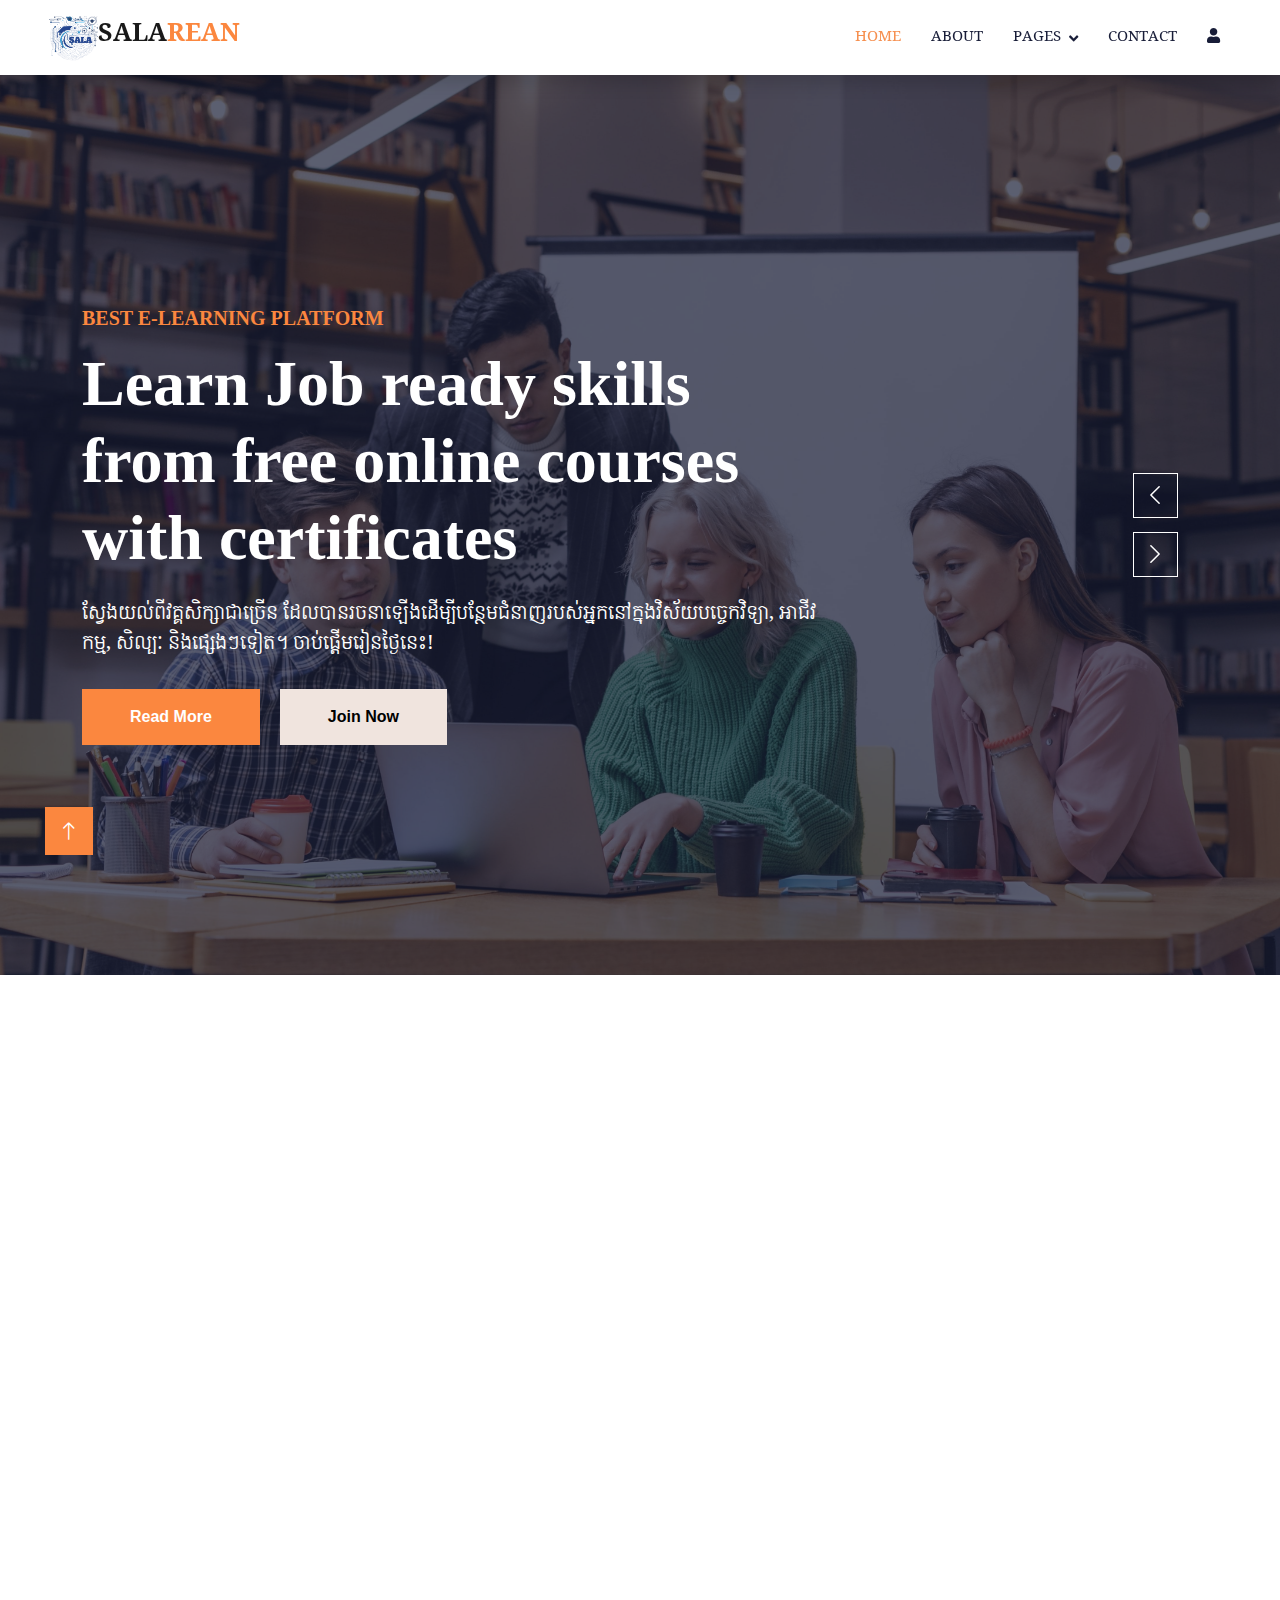
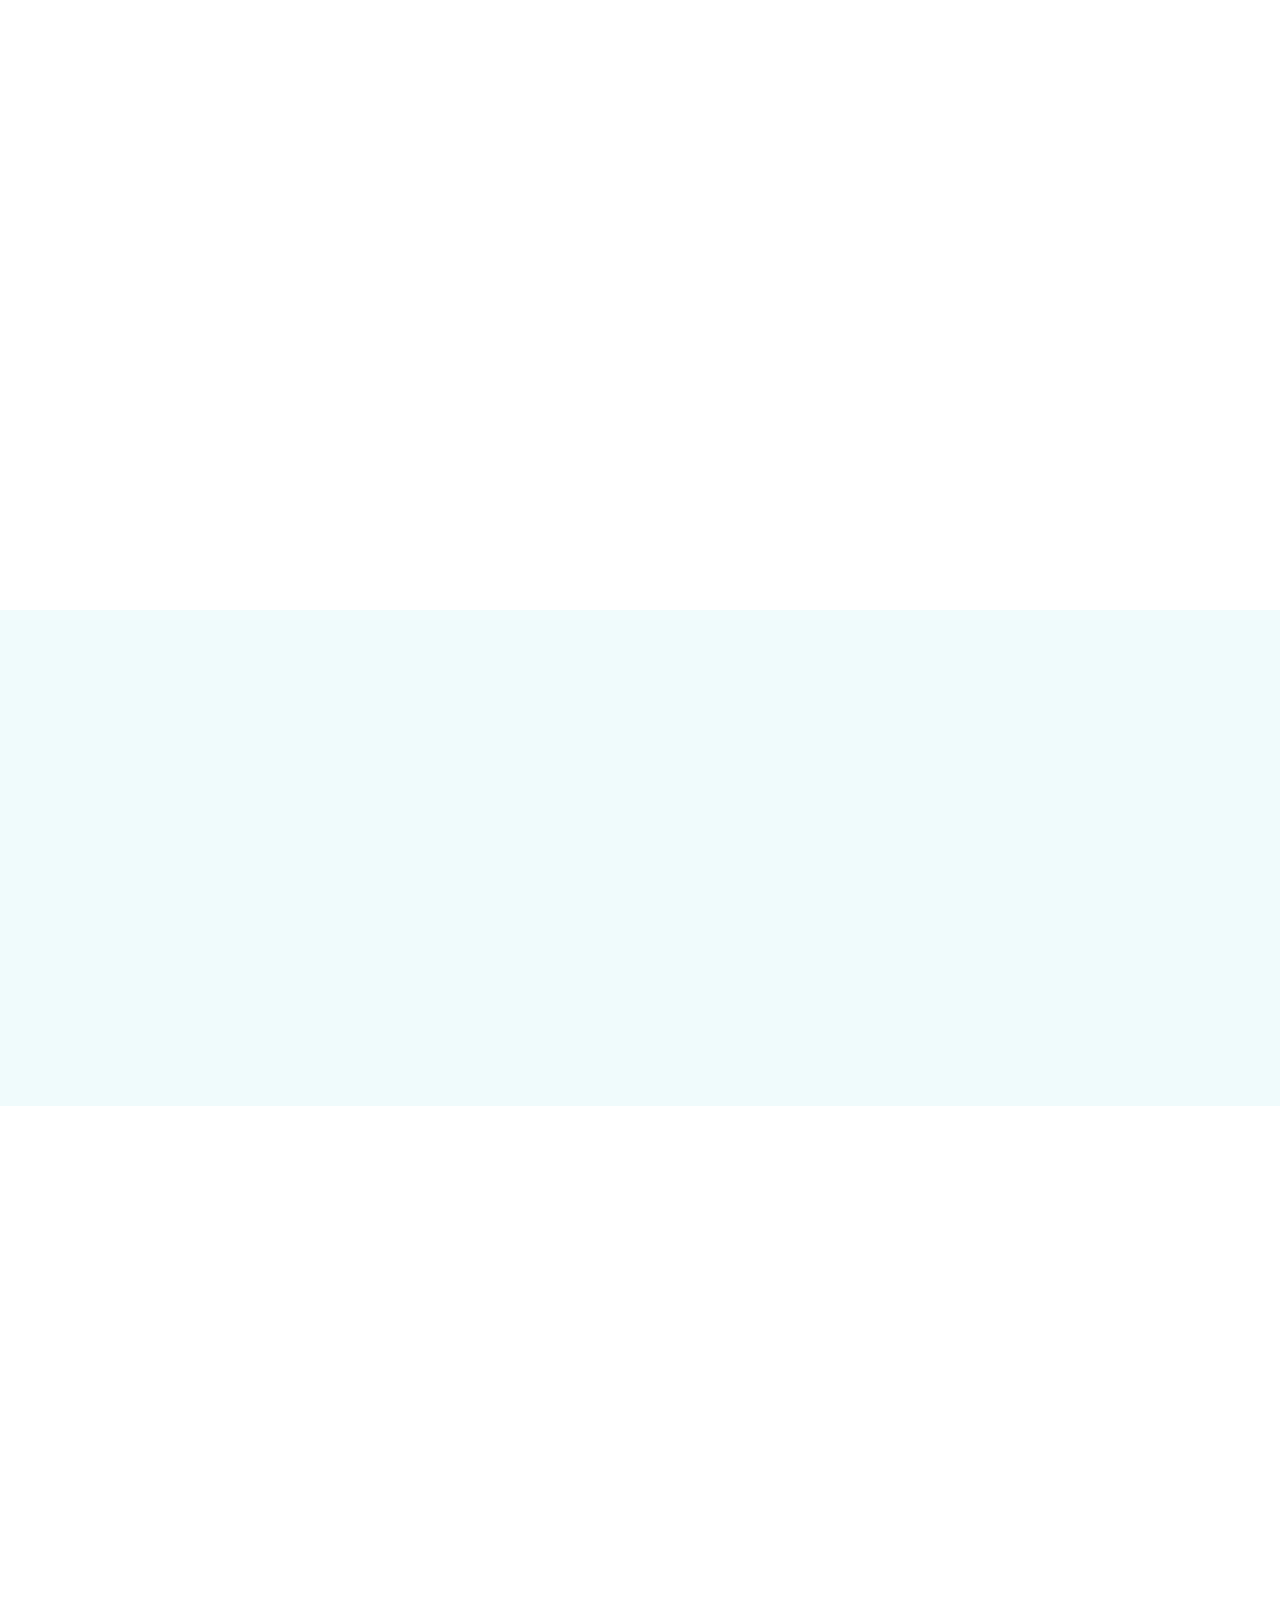
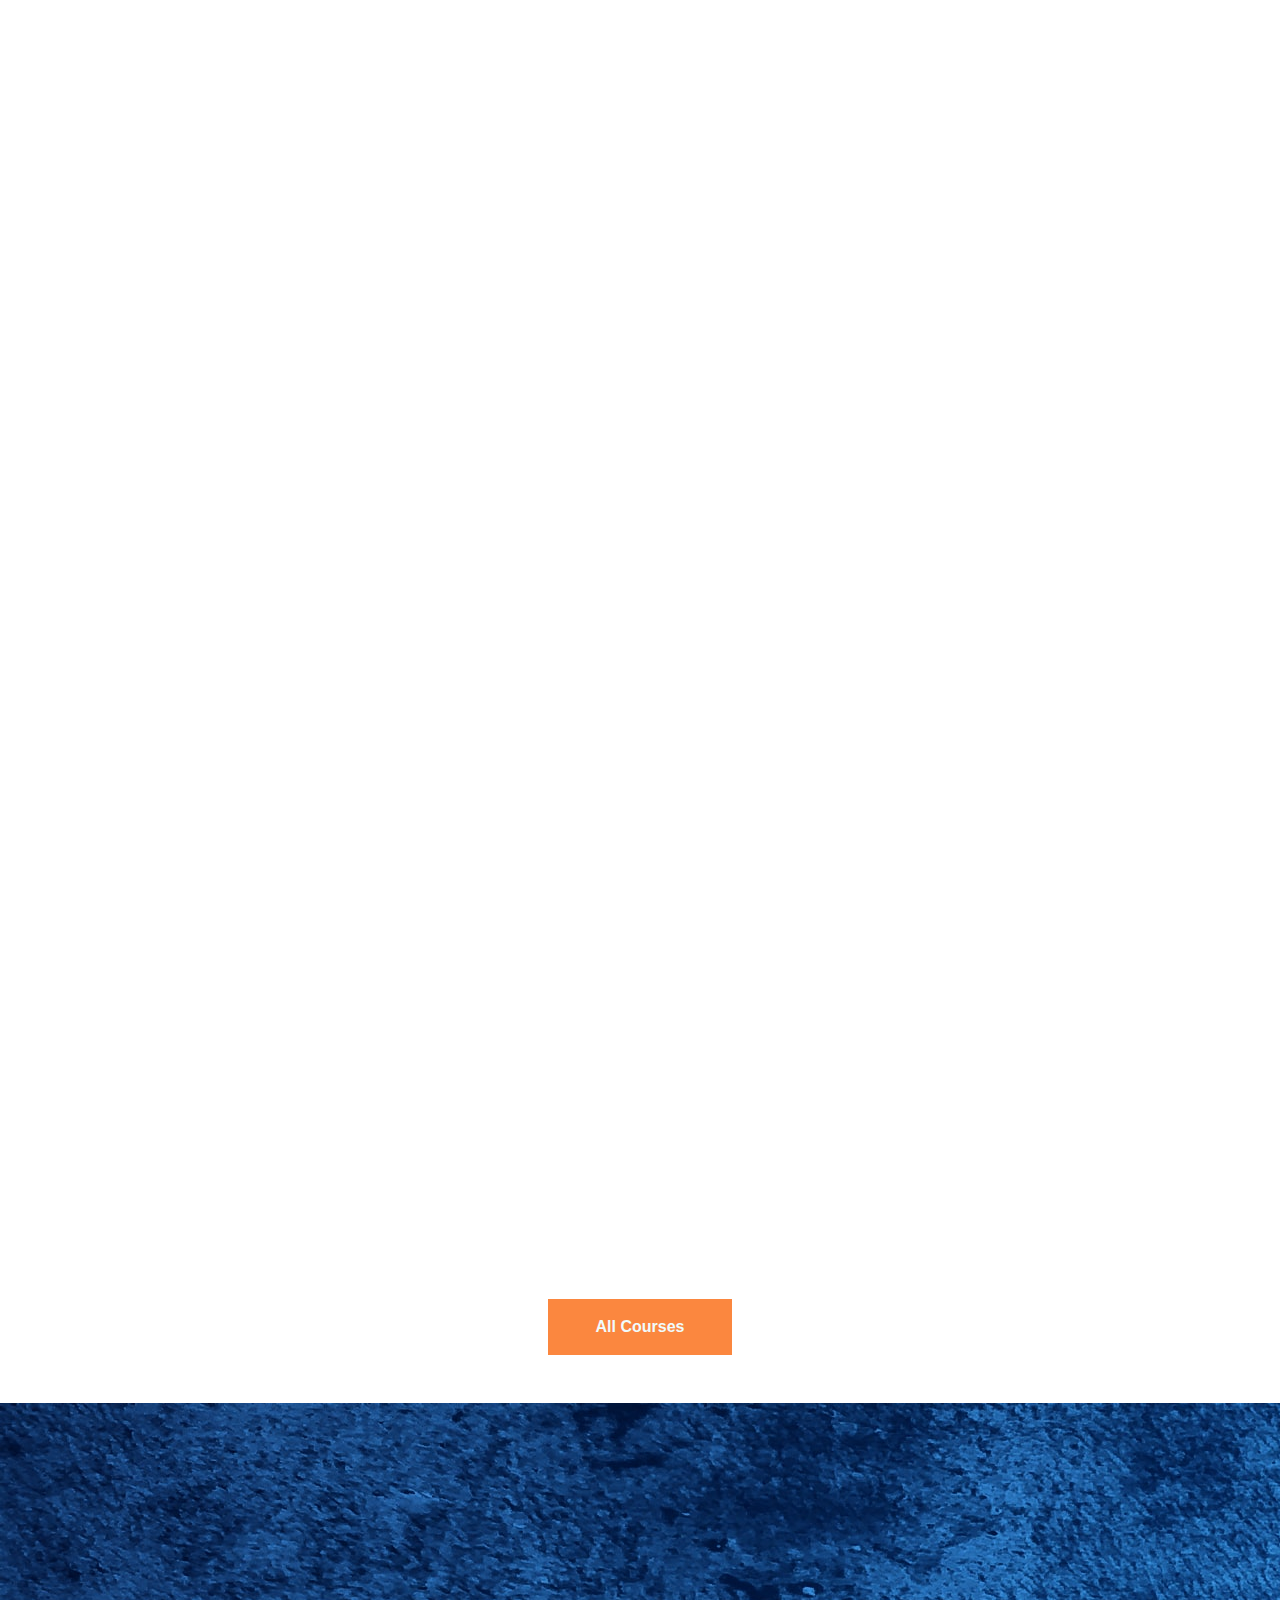
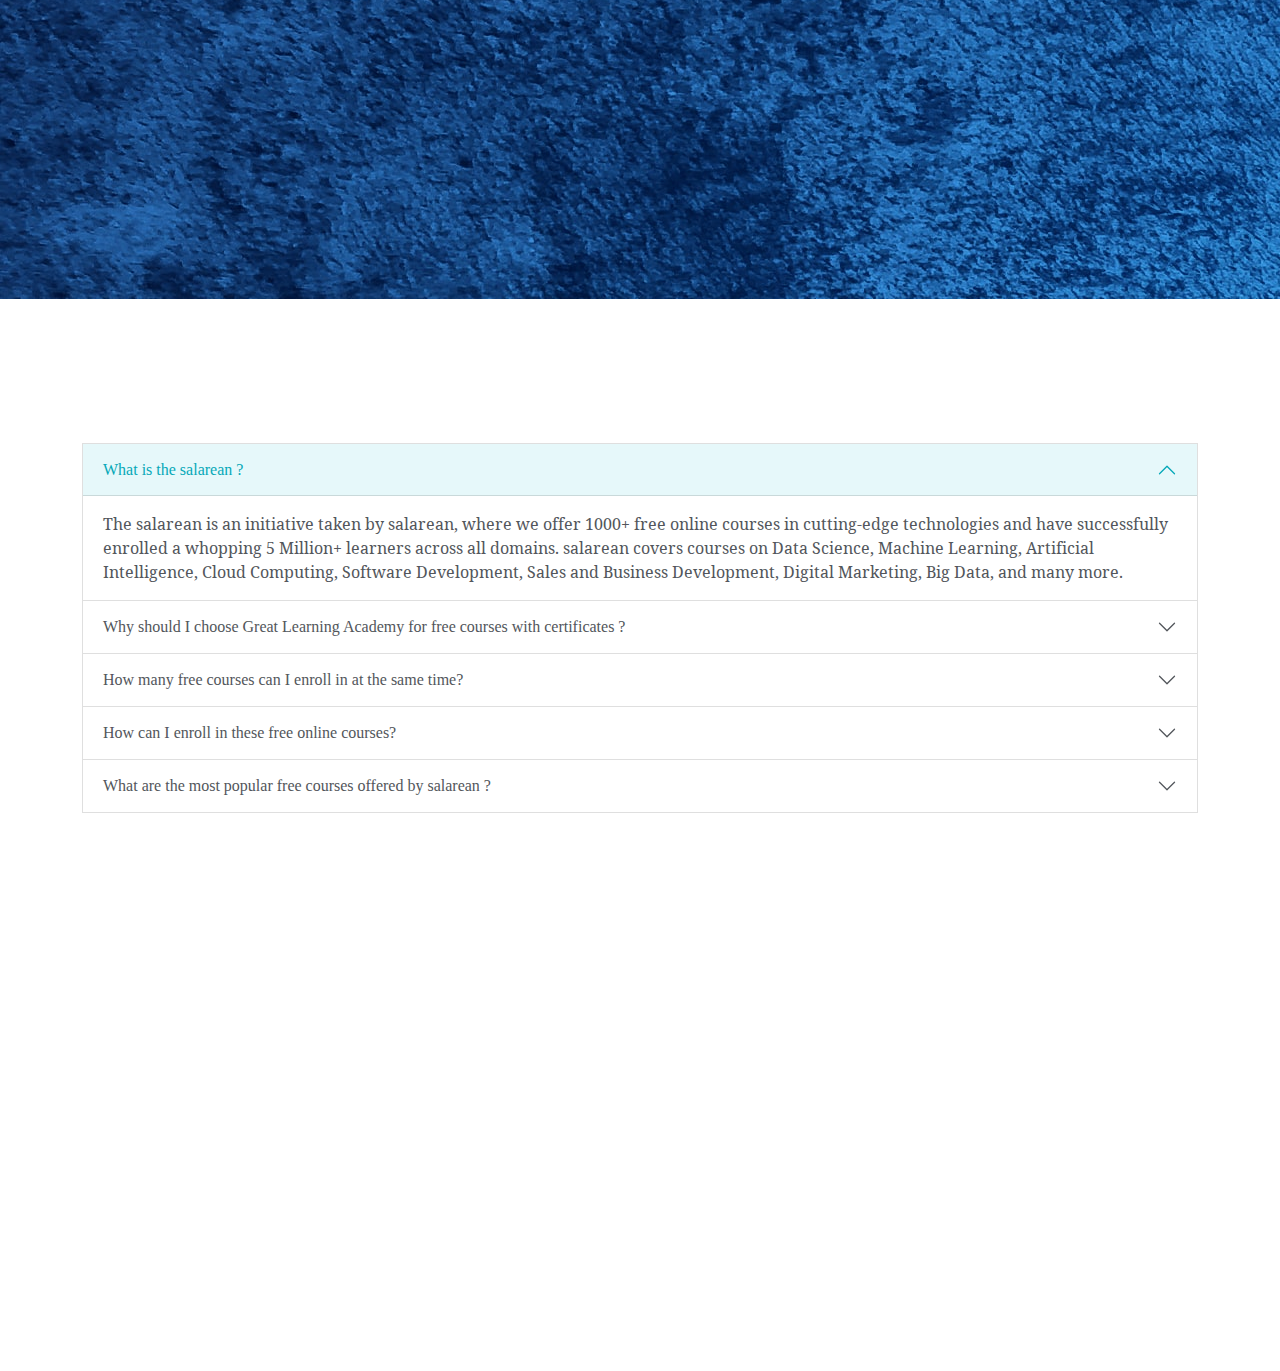
==== commit 5be9e673: "project_rupp" ====
--- a/index.html
+++ b/index.html
@@ -372,7 +372,7 @@
                         <div class="d-flex">
                             <small class="flex-fill text-left p-2 px-2"><i class="fa fa-clock me-2"></i>2.0
                                 Hrs</small>
-                            <small class="py-1 px-2 fw-bold fs-6 text-center">₹ 0</small>
+                            <small class="py-1 px-2 fw-bold fs-6 text-center">$ 0</small>
                             <small class=" text-primary py-1 px-2 fw-bold fs-6" style="float:right;"><a href="#">Enroll
                                     Now </a><i class="fa fa-chevron-right me-2 fs-10"></i></small>
                         </div>
@@ -402,7 +402,7 @@
                         <div class="d-flex">
                             <small class="flex-fill text-left p-2 px-2"><i class="fa fa-clock me-2"></i>4.0
                                 Hrs</small>
-                            <small class="py-1 px-2 fw-bold fs-6 text-center">₹ 199</small>
+                            <small class="py-1 px-2 fw-bold fs-6 text-center">$0</small>
                             <small class=" text-primary py-1 px-2 fw-bold fs-6" style="float:right;"><a href="#">Enroll
                                     Now </a><i class="fa fa-chevron-right me-2 fs-10"></i></small>
                         </div>
@@ -432,7 +432,7 @@
                         <div class="d-flex">
                             <small class="flex-fill text-left p-2 px-2"><i class="fa fa-clock me-2"></i>2.5
                                 Hrs</small>
-                            <small class="py-1 px-2 fw-bold fs-6 text-center">₹ 0</small>
+                            <small class="py-1 px-2 fw-bold fs-6 text-center">$ 0</small>
                             <small class=" text-primary py-1 px-2 fw-bold fs-6" style="float:right;"><a href="#">Enroll
                                     Now </a><i class="fa fa-chevron-right me-2 fs-10"></i></small>
                         </div>
@@ -462,7 +462,7 @@
                         <div class="d-flex">
                             <small class="flex-fill text-left p-2 px-2"><i class="fa fa-clock me-2"></i>3.0
                                 Hrs</small>
-                            <small class="py-1 px-2 fw-bold fs-6 text-center">₹ 299</small>
+                            <small class="py-1 px-2 fw-bold fs-6 text-center">$ 0</small>
                             <small class=" text-primary py-1 px-2 fw-bold fs-6" style="float:right;"><a href="#">Enroll
                                     Now </a><i class="fa fa-chevron-right me-2 fs-10"></i></small>
                         </div>
@@ -492,7 +492,7 @@
                         <div class="d-flex">
                             <small class="flex-fill text-left p-2 px-2"><i class="fa fa-clock me-2"></i>5.0
                                 Hrs</small>
-                            <small class="py-1 px-2 fw-bold fs-6 text-center">₹ 0</small>
+                            <small class="py-1 px-2 fw-bold fs-6 text-center">$ 0</small>
                             <small class=" text-primary py-1 px-2 fw-bold fs-6" style="float:right;"><a href="#">Enroll
                                     Now </a><i class="fa fa-chevron-right me-2 fs-10"></i></small>
                         </div>
@@ -522,7 +522,7 @@
                         <div class="d-flex">
                             <small class="flex-fill text-left p-2 px-2"><i class="fa fa-clock me-2"></i>4.5
                                 Hrs</small>
-                            <small class="py-1 px-2 fw-bold fs-6 text-center">₹ 0</small>
+                            <small class="py-1 px-2 fw-bold fs-6 text-center">$ 0</small>
                             <small class=" text-primary py-1 px-2 fw-bold fs-6" style="float:right;"><a href="#">Enroll
                                     Now </a><i class="fa fa-chevron-right me-2 fs-10"></i></small>
                         </div>
@@ -552,7 +552,7 @@
                         <div class="d-flex">
                             <small class="flex-fill text-left p-2 px-2"><i class="fa fa-clock me-2"></i>3.0
                                 Hrs</small>
-                            <small class="py-1 px-2 fw-bold fs-6 text-center">₹ 0</small>
+                            <small class="py-1 px-2 fw-bold fs-6 text-center">$ 0</small>
                             <small class=" text-primary py-1 px-2 fw-bold fs-6" style="float:right;"><a href="#">Enroll
                                     Now </a><i class="fa fa-chevron-right me-2 fs-10"></i></small>
                         </div>
@@ -582,7 +582,7 @@
                         <div class="d-flex">
                             <small class="flex-fill text-left p-2 px-2"><i class="fa fa-clock me-2"></i>3.5
                                 Hrs</small>
-                            <small class="py-1 px-2 fw-bold fs-6 text-center">₹ 149</small>
+                            <small class="py-1 px-2 fw-bold fs-6 text-center">$ 0</small>
                             <small class=" text-primary py-1 px-2 fw-bold fs-6" style="float:right;"><a href="#">Enroll
                                     Now </a><i class="fa fa-chevron-right me-2 fs-10"></i></small>
                         </div>
@@ -611,7 +611,7 @@
                         <div class="d-flex">
                             <small class="flex-fill text-left p-2 px-2"><i class="fa fa-clock me-2"></i>3.5
                                 Hrs</small>
-                            <small class="py-1 px-2 fw-bold fs-6 text-center">₹ 0</small>
+                            <small class="py-1 px-2 fw-bold fs-6 text-center">$ 0</small>
                             <small class=" text-primary py-1 px-2 fw-bold fs-6" style="float:right;"><a href="#">Enroll
                                     Now </a><i class="fa fa-chevron-right me-2 fs-10"></i></small>
                         </div>
@@ -643,7 +643,7 @@
                         <div class="d-flex">
                             <small class="flex-fill text-left p-2 px-2"><i class="fa fa-clock me-2"></i>2.5
                                 Hrs</small>
-                            <small class="py-1 px-2 fw-bold fs-6 text-center">₹ 299</small>
+                            <small class="py-1 px-2 fw-bold fs-6 text-center">$ 0</small>
                             <small class=" text-primary py-1 px-2 fw-bold fs-6" style="float:right;"><a href="#">Enroll
                                     Now </a><i class="fa fa-chevron-right me-2 fs-10"></i></small>
                         </div>
@@ -673,7 +673,7 @@
                         <div class="d-flex">
                             <small class="flex-fill text-left p-2 px-2"><i class="fa fa-clock me-2"></i>2.0
                                 Hrs</small>
-                            <small class="py-1 px-2 fw-bold fs-6 text-center">₹ 0</small>
+                            <small class="py-1 px-2 fw-bold fs-6 text-center">$ 0</small>
                             <small class=" text-primary py-1 px-2 fw-bold fs-6" style="float:right;"><a href="#">Enroll
                                     Now </a><i class="fa fa-chevron-right me-2 fs-10"></i></small>
                         </div>
@@ -703,7 +703,7 @@
                         <div class="d-flex">
                             <small class="flex-fill text-left p-2 px-2"><i class="fa fa-clock me-2"></i>1.5
                                 Hrs</small>
-                            <small class="py-1 px-2 fw-bold fs-6 text-center">₹ 0</small>
+                            <small class="py-1 px-2 fw-bold fs-6 text-center">$ 0</small>
                             <small class=" text-primary py-1 px-2 fw-bold fs-6" style="float:right;"><a href="#">Enroll
                                     Now </a><i class="fa fa-chevron-right me-2 fs-10"></i></small>
                         </div>
